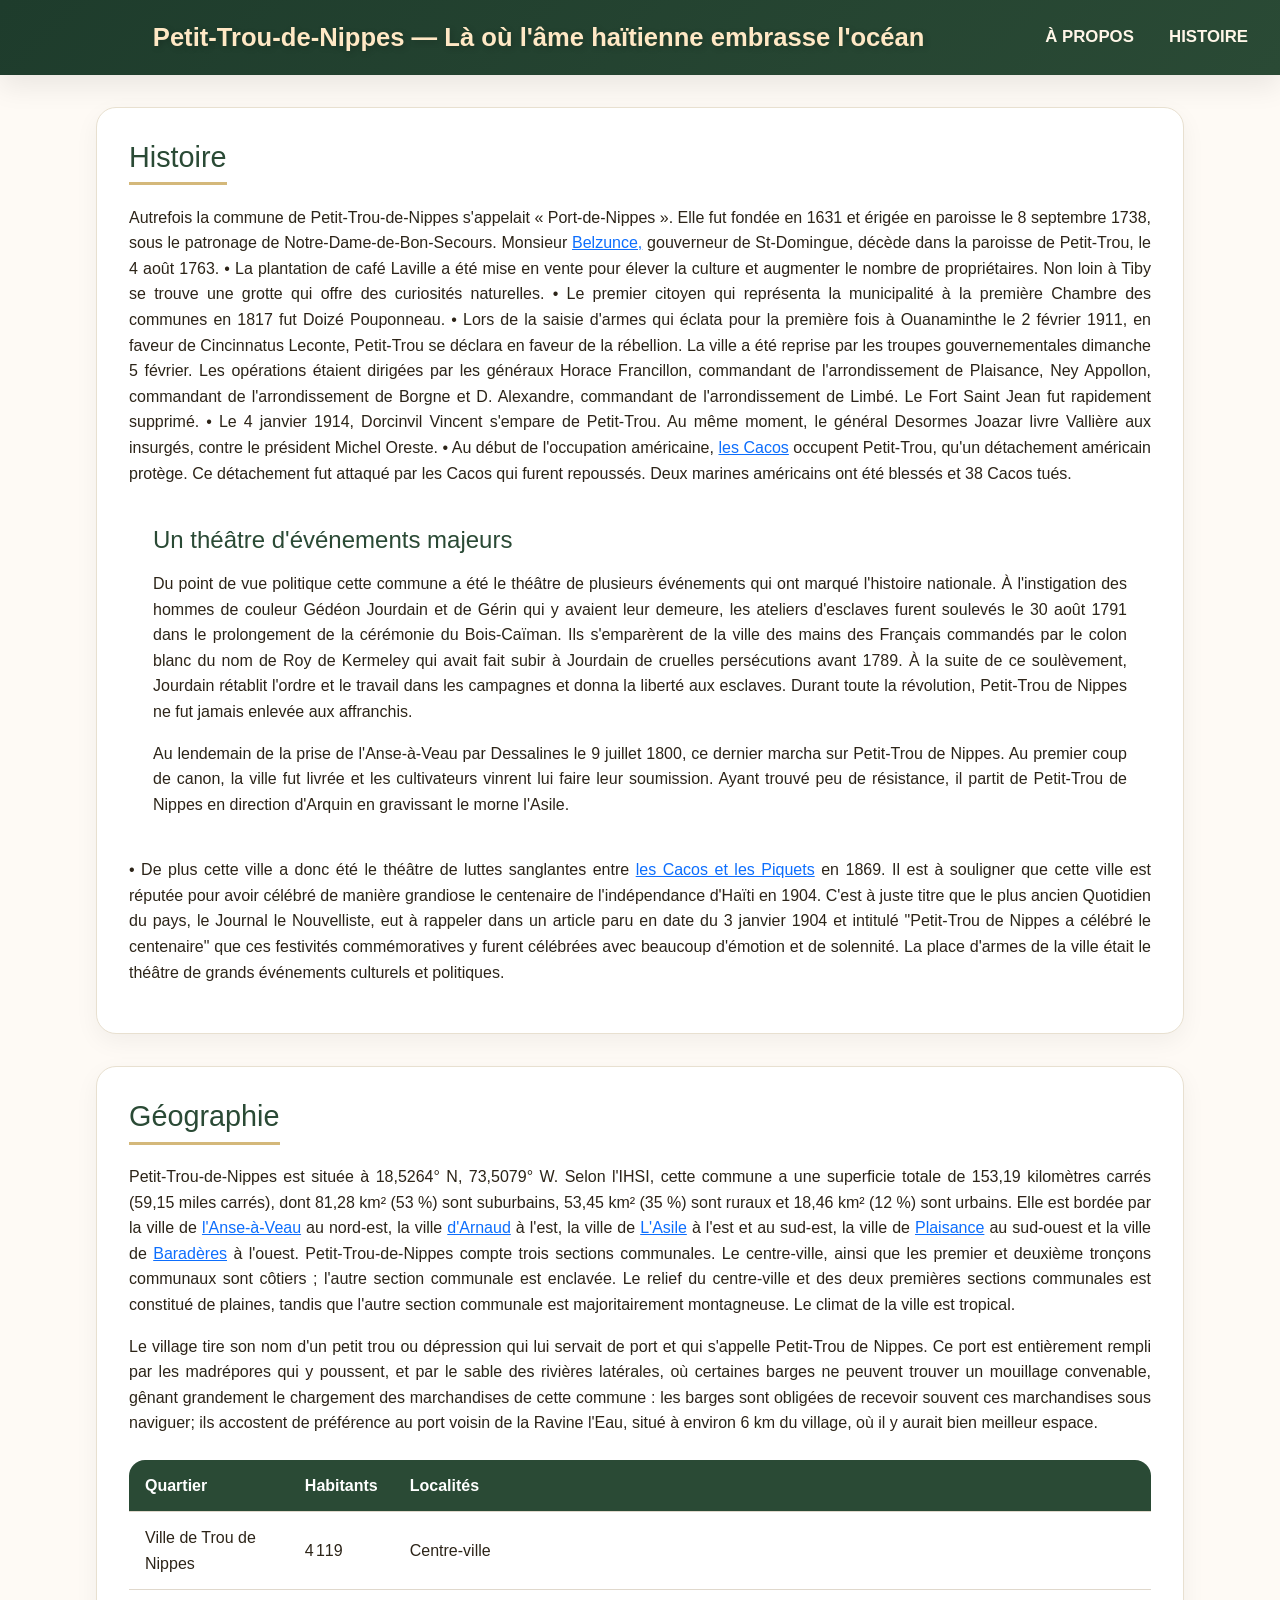
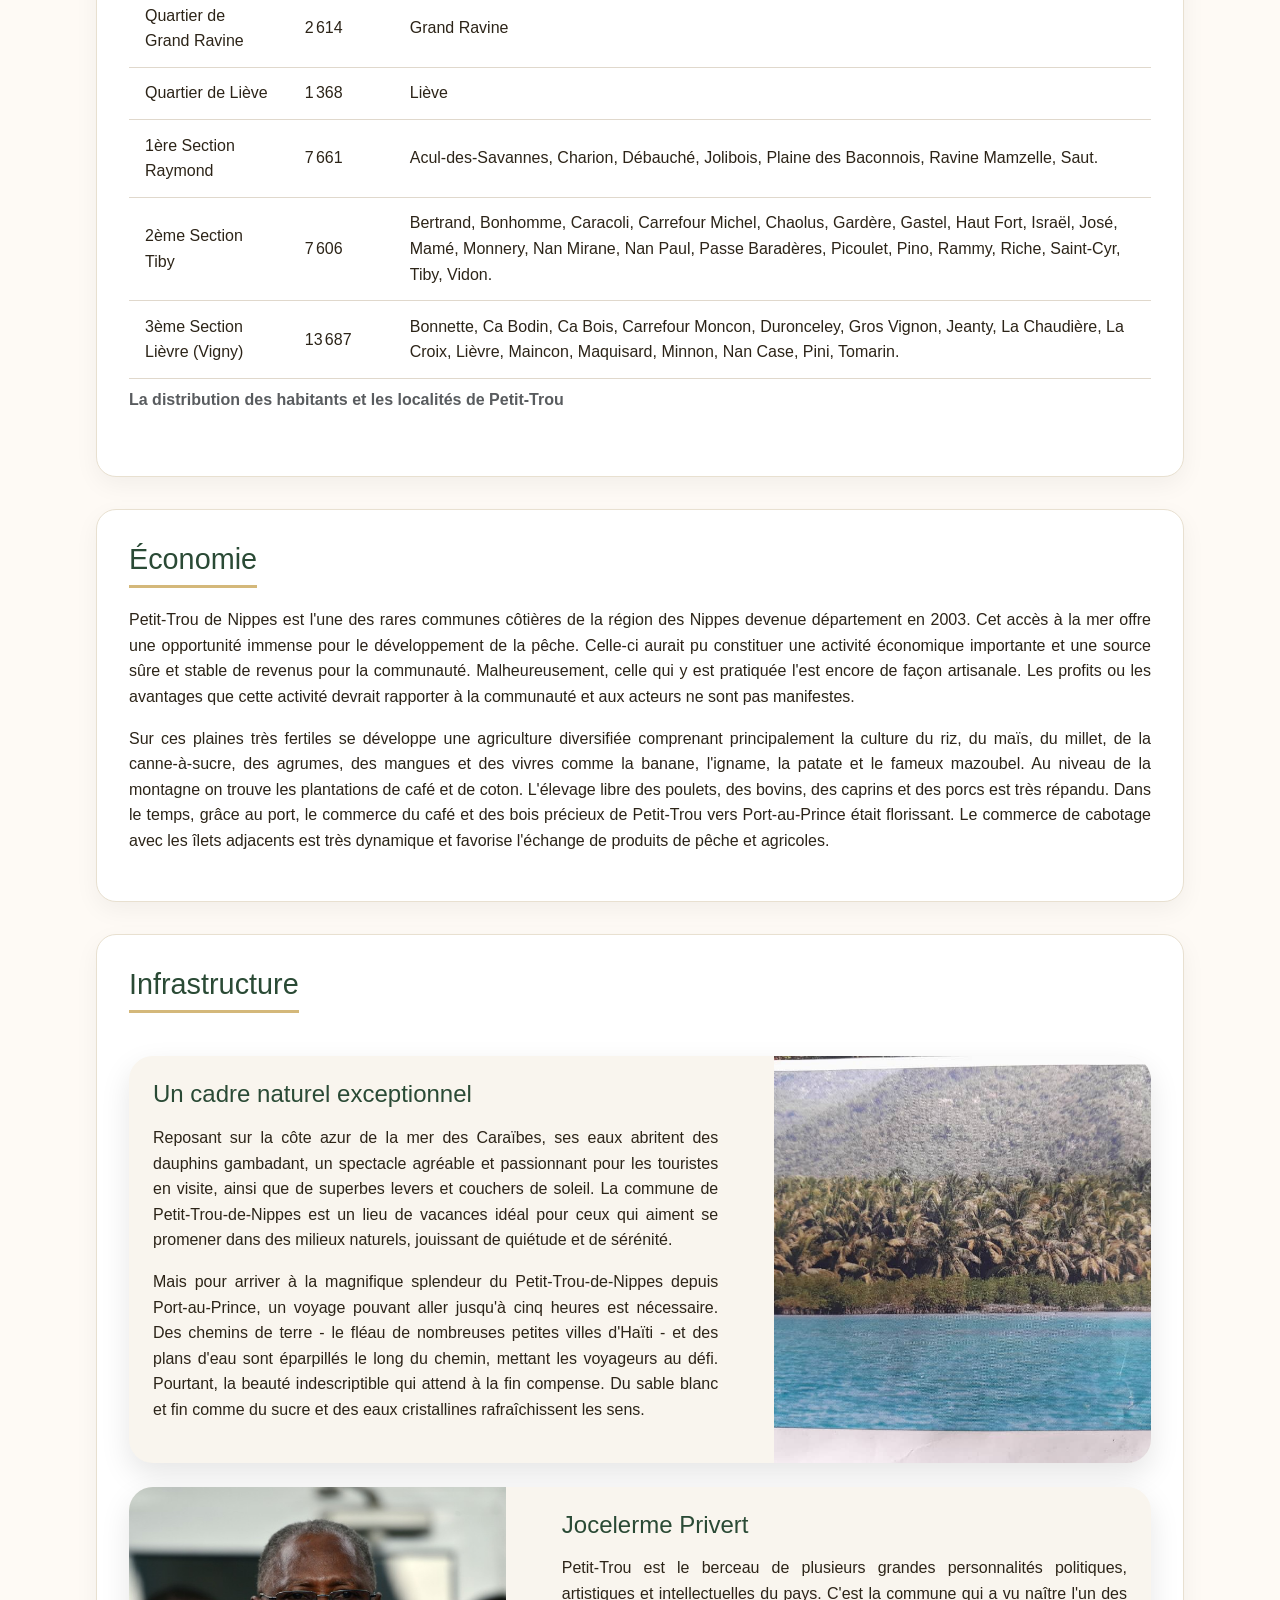
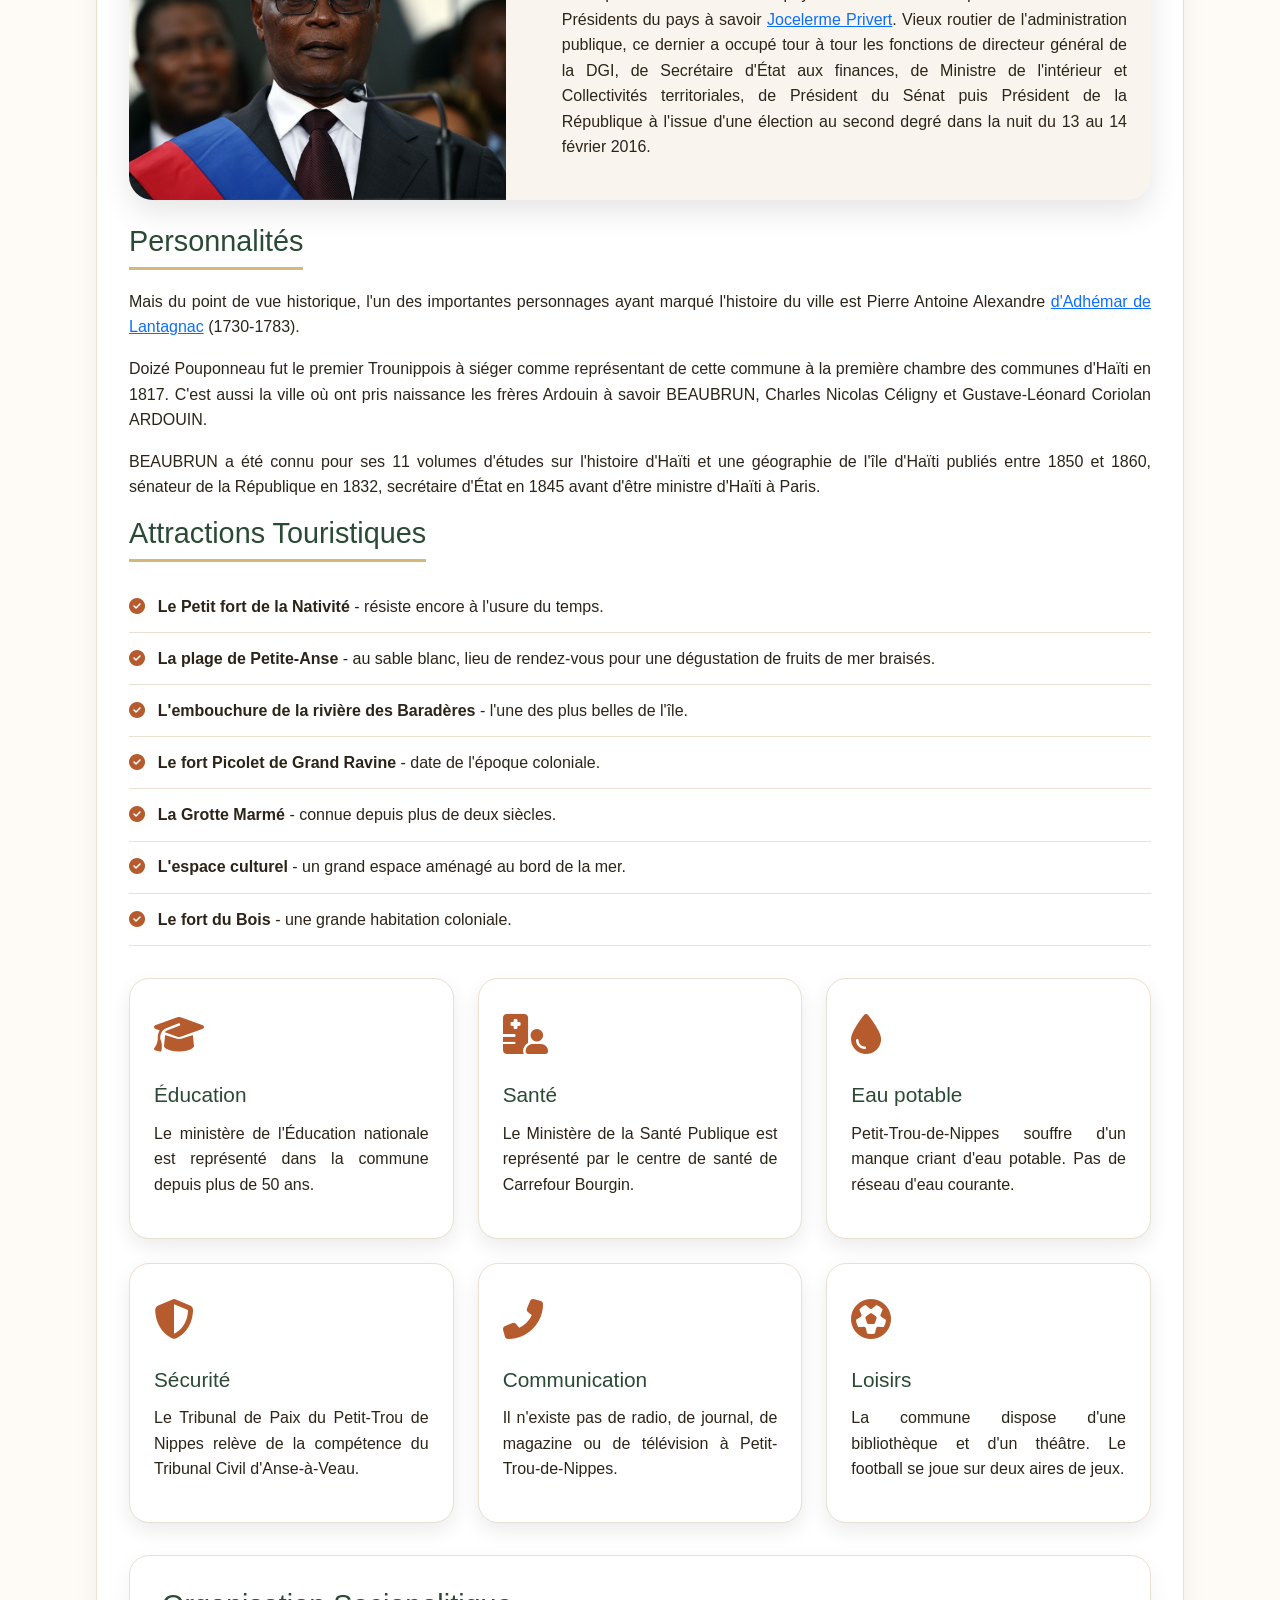
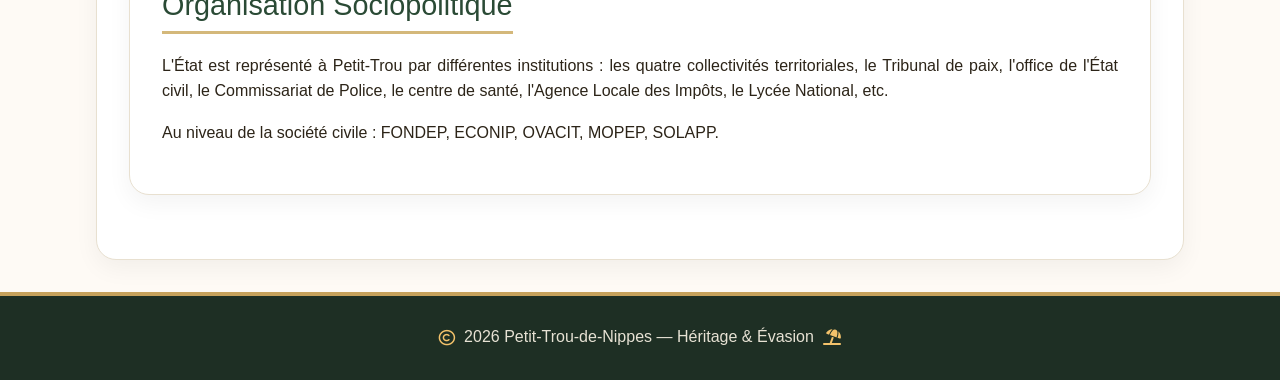
==== Petit-Trou.html @ 18be94f5 "Commit" ====
<!DOCTYPE html>
<html lang="fr">

<head>
    <link rel="stylesheet" href="css/bootstrap.min.css">
    <link rel="stylesheet" href="CSS_css/Petit-Trou.css">
    <link rel="stylesheet" href="https://cdnjs.cloudflare.com/ajax/libs/font-awesome/6.5.0/css/all.min.css">
    <meta charset="UTF-8">
    <meta name="viewport" content="width=device-width, initial-scale=1.0, viewport-fit=cover">
    <link rel="icon" type="image/jpg" href="IMAGE/revolution.webp">
    <title>Découvrir Petit-Trou-de-Nippes</title>
</head>

<body>

<header>
    <div class="header-container">
        <h1>Petit-Trou-de-Nippes — Là où l'âme haïtienne embrasse l'océan</h1>
        <button class="menu-toggle" id="menuToggle" aria-label="Menu">
            <i class="fas fa-bars"></i>
        </button>
        <nav class="navbar ">
            <ul class="nav-links" id="navLinks">
                <li><a href="index.html">À propos</a></li>
                <li class="sou-nav">
                    <a href="Petit-Trou.html">histoire</a>
                    <ul class="Smenu">
                        <li><a href="#geographie">géographie</a></li>
                        <li><a href="#economie">économie</a></li>
                        <li><a href="#infrastructure">infrastructure</a></li>
                        <li><a href="#personnage">personnalités</a></li>
                        <li><a href="#attraction">attractions touristiques</a></li>
                        <li><a href="#organisation">organisation socio-politique</a></li>
                    </ul>
                </li>
            </ul>
        </nav>
    </div>
</header>

<main>
    <section>
        <div class="corps">
            <h2 id="histoire">Histoire</h2>
            <p>Autrefois la commune de Petit-Trou-de-Nippes s'appelait « Port-de-Nippes ». Elle fut fondée en 1631
                et érigée en paroisse le 8 septembre 1738, sous le patronage de Notre-Dame-de-Bon-Secours. Monsieur
                <a href="https://fr.wikipedia.org/wiki/Armand_de_Belzunce" target="_blank">Belzunce,</a> gouverneur
                de St-Domingue, décède dans la paroisse de Petit-Trou, le 4 août 1763.
                • La plantation de café Laville a été mise en vente pour élever la culture et augmenter le
                nombre de propriétaires. Non loin à Tiby se trouve une grotte qui offre des curiosités naturelles.
                • Le premier citoyen qui représenta la municipalité à la première Chambre des communes en 1817
                fut Doizé Pouponneau.
                • Lors de la saisie d'armes qui éclata pour la première fois à Ouanaminthe le 2 février 1911, en
                faveur de Cincinnatus Leconte, Petit-Trou se déclara en faveur de la rébellion. La ville a été
                reprise par les troupes gouvernementales dimanche 5 février. Les opérations étaient dirigées par les
                généraux Horace Francillon, commandant de l'arrondissement de Plaisance, Ney Appollon, commandant de
                l'arrondissement de Borgne et D. Alexandre, commandant de l'arrondissement de Limbé. Le Fort Saint
                Jean fut rapidement supprimé.
                • Le 4 janvier 1914, Dorcinvil Vincent s'empare de Petit-Trou. Au même moment, le général
                Desormes Joazar livre Vallière aux insurgés, contre le président Michel Oreste.
                • Au début de l'occupation américaine, <a href="https://www.cases-rebelles.org/les_cacos/">les
                    Cacos</a> occupent Petit-Trou, qu'un détachement américain protège. Ce détachement fut attaqué
                par les Cacos qui furent repoussés. Deux marines américains ont été blessés et 38 Cacos tués.
            </p>

            <div class="card-content">
                <h3>Un théâtre d'événements majeurs</h3>
                <p>Du point de vue politique cette commune a été le théâtre de plusieurs événements qui ont
                    marqué l'histoire nationale. À l'instigation des hommes de couleur Gédéon Jourdain et de
                    Gérin qui y avaient leur demeure, les ateliers d'esclaves furent soulevés le 30 août 1791
                    dans le prolongement de la cérémonie du Bois-Caïman. Ils s'emparèrent de la ville des mains
                    des Français commandés par le colon blanc du nom de Roy de Kermeley qui avait fait subir à
                    Jourdain de cruelles persécutions avant 1789. À la suite de ce soulèvement, Jourdain
                    rétablit l'ordre et le travail dans les campagnes et donna la liberté aux esclaves. Durant
                    toute la révolution, Petit-Trou de Nippes ne fut jamais enlevée aux affranchis.</p>
                <p>Au lendemain de la prise de l'Anse-à-Veau par Dessalines le 9 juillet 1800, ce dernier marcha
                    sur Petit-Trou de Nippes. Au premier coup de canon, la ville fut livrée et les cultivateurs
                    vinrent lui faire leur soumission. Ayant trouvé peu de résistance, il partit de Petit-Trou
                    de Nippes en direction d'Arquin en gravissant le morne l'Asile.</p>
            </div>

            <p>
                • De plus cette ville a donc été le théâtre de luttes sanglantes entre <a
                    href="https://nosdevoirs.fr/devoir/3650687" target="_blank">les Cacos et les Piquets</a> en 1869.
                Il est à souligner que cette ville est réputée pour avoir célébré de manière grandiose le centenaire
                de l'indépendance d'Haïti en 1904. C'est à juste titre que le plus ancien Quotidien du pays, le
                Journal le Nouvelliste, eut à rappeler dans un article paru en date du 3 janvier 1904 et intitulé
                "Petit-Trou de Nippes a célébré le centenaire" que ces festivités commémoratives y furent célébrées
                avec beaucoup d'émotion et de solennité. La place d'armes de la ville était le théâtre de grands
                événements culturels et politiques.
            </p>
        </div>

        <div class="corps">
            <h2 id="geographie">Géographie</h2>
            <p>Petit-Trou-de-Nippes est située à 18,5264° N, 73,5079° W. Selon l'IHSI, cette commune a une
                superficie totale de 153,19 kilomètres carrés (59,15 miles carrés), dont 81,28 km² (53 %) sont suburbains,
                53,45 km² (35 %) sont ruraux et 18,46 km² (12 %) sont urbains. Elle est bordée par la ville de <a
                    href="https://fr.wikipedia.org/wiki/Anse-%C3%A0-Veau">l'Anse-à-Veau</a> au nord-est, la ville <a
                    href="https://fr.wikipedia.org/wiki/Arnaud_(Ha%C3%AFti)">d'Arnaud</a> à l'est, la ville de <a
                    href="https://fr.wikipedia.org/wiki/L%27Asile_(Ha%C3%AFti)">L'Asile</a> à l'est et au sud-est,
                la ville de <a href="https://fr.wikipedia.org/wiki/Plaisance-du-Sud">Plaisance</a> au sud-ouest et
                la ville de <a href="https://fr.wikipedia.org/wiki/Barad%C3%A8res">Baradères</a> à l'ouest.
                Petit-Trou-de-Nippes compte trois sections communales. Le centre-ville, ainsi que les premier et
                deuxième tronçons communaux sont côtiers ; l'autre section communale est enclavée. Le relief du
                centre-ville et des deux premières sections communales est constitué de plaines, tandis que l'autre
                section communale est majoritairement montagneuse. Le climat de la ville est tropical.</p>
            <p>Le village tire son nom d'un petit trou ou dépression qui lui servait de port et qui s'appelle
                Petit-Trou de Nippes. Ce port est entièrement rempli par les madrépores qui y poussent, et par le
                sable des rivières latérales, où certaines barges ne peuvent trouver un mouillage convenable,
                gênant grandement le chargement des marchandises de cette commune : les barges sont obligées de
                recevoir souvent ces marchandises sous naviguer; ils accostent de préférence au port voisin de la
                Ravine l'Eau, situé à environ 6 km du village, où il y aurait bien meilleur espace.</p>

            <div class="table-container">
                <table class="table-pro">
                    <caption><strong>La distribution des habitants et les localités de Petit-Trou</strong></caption>
                    <thead>
                        <tr><th>Quartier</th><th>Habitants</th><th>Localités</th></tr>
                    </thead>
                    <tbody>
                        <tr><td>Ville de Trou de Nippes</td><td>4 119</td><td>Centre-ville</td></tr>
                        <tr><td>Quartier de Grand Ravine</td><td>2 614</td><td>Grand Ravine</td></tr>
                        <tr><td>Quartier de Liève</td><td>1 368</td><td>Liève</td></tr>
                        <tr><td>1ère Section Raymond</td><td>7 661</td><td>Acul-des-Savannes, Charion, Débauché, Jolibois, Plaine des Baconnois, Ravine Mamzelle, Saut.</td></tr>
                        <tr><td>2ème Section Tiby</td><td>7 606</td><td>Bertrand, Bonhomme, Caracoli, Carrefour Michel, Chaolus, Gardère, Gastel, Haut Fort, Israël, José, Mamé, Monnery, Nan Mirane, Nan Paul, Passe Baradères, Picoulet, Pino, Rammy, Riche, Saint-Cyr, Tiby, Vidon.</td></tr>
                        <tr><td>3ème Section Lièvre (Vigny)</td><td>13 687</td><td>Bonnette, Ca Bodin, Ca Bois, Carrefour Moncon, Duronceley, Gros Vignon, Jeanty, La Chaudière, La Croix, Lièvre, Maincon, Maquisard, Minnon, Nan Case, Pini, Tomarin.</td></tr>
                    </tbody>
                </table>
            </div>
        </div>

        <div class="corps">
            <h2 id="economie">Économie</h2>
            <p>Petit-Trou de Nippes est l'une des rares communes côtières de la région des Nippes devenue
                département en 2003. Cet accès à la mer offre une opportunité immense pour le développement de la
                pêche. Celle-ci aurait pu constituer une activité économique importante et une source sûre et stable
                de revenus pour la communauté. Malheureusement, celle qui y est pratiquée l'est encore de façon
                artisanale. Les profits ou les avantages que cette activité devrait rapporter à la communauté et aux
                acteurs ne sont pas manifestes.</p>
            <p>Sur ces plaines très fertiles se développe une agriculture diversifiée comprenant principalement
                la culture du riz, du maïs, du millet, de la canne-à-sucre, des agrumes, des mangues et des vivres
                comme la banane, l'igname, la patate et le fameux mazoubel. Au niveau de la montagne on trouve les
                plantations de café et de coton. L'élevage libre des poulets, des bovins, des caprins et des porcs
                est très répandu. Dans le temps, grâce au port, le commerce du café et des bois précieux de
                Petit-Trou vers Port-au-Prince était florissant. Le commerce de cabotage avec les îlets adjacents
                est très dynamique et favorise l'échange de produits de pêche et agricoles.</p>
        </div>

        <div class="corps">
            <h2 id="infrastructure">Infrastructure</h2>

            <div class="card-pro reverse">
                <div class="card-img">
                    <a href="#lightbox-mer">
                        <img src="IMAGE/la mer.jpg" class="img-fluid" alt="Vue sur la mer">
                    </a>
                </div>
                <div class="card-content">
                    <h3>Un cadre naturel exceptionnel</h3>
                    <p>Reposant sur la côte azur de la mer des Caraïbes, ses eaux abritent des dauphins gambadant,
                        un spectacle agréable et passionnant pour les touristes en visite, ainsi que de superbes
                        levers et couchers de soleil. La commune de Petit-Trou-de-Nippes est un lieu de vacances
                        idéal pour ceux qui aiment se promener dans des milieux naturels, jouissant de quiétude et
                        de sérénité.</p>
                    <p>Mais pour arriver à la magnifique splendeur du Petit-Trou-de-Nippes depuis Port-au-Prince, un
                        voyage pouvant aller jusqu'à cinq heures est nécessaire. Des chemins de terre - le fléau de
                        nombreuses petites villes d'Haïti - et des plans d'eau sont éparpillés le long du chemin,
                        mettant les voyageurs au défi. Pourtant, la beauté indescriptible qui attend à la fin
                        compense. Du sable blanc et fin comme du sucre et des eaux cristallines rafraîchissent les
                        sens.</p>
                </div>
            </div>

            <div class="card-pro">
                <div class="card-img">
                    <a href="#lightbox-privert">
                        <img src="IMAGE/Privert.jpg" class="img-fluid" alt="Jocelerme Privert">
                    </a>
                </div>
                <div class="card-content">
                    <h3>Jocelerme Privert</h3>
                    <p>Petit-Trou est le berceau de plusieurs grandes personnalités politiques, artistiques et
                        intellectuelles du pays. C'est la commune qui a vu naître l'un des Présidents du pays à
                        savoir <a href="https://ht.wikipedia.org/wiki/Jocelerme_Privert" target="_blank">Jocelerme
                            Privert</a>. Vieux routier de l'administration publique, ce dernier a occupé tour à
                        tour les fonctions de directeur général de la DGI, de Secrétaire d'État aux finances, de
                        Ministre de l'intérieur et Collectivités territoriales, de Président du Sénat puis
                        Président de la République à l'issue d'une élection au second degré dans la nuit du 13 au 14
                        février 2016.</p>
                </div>
            </div>

            <h2 id="personnage">Personnalités</h2>
            <p>Mais du point de vue historique, l'un des importantes personnages ayant marqué l'histoire
                du ville est Pierre Antoine Alexandre <a href="http://www.biographi.ca/fr/bio/adhemar_de_lantagnac_gaspard_3F.html" target="_blank">d'Adhémar de Lantagnac</a> (1730-1783).</p>
            <p>Doizé Pouponneau fut le premier Trounippois à siéger comme représentant de cette commune à la
                première chambre des communes d'Haïti en 1817. C'est aussi la ville où ont pris naissance les
                frères Ardouin à savoir BEAUBRUN, Charles Nicolas Céligny et Gustave-Léonard Coriolan ARDOUIN.</p>
            <p>BEAUBRUN a été connu pour ses 11 volumes d'études sur l'histoire d'Haïti et une géographie
                de l'île d'Haïti publiés entre 1850 et 1860, sénateur de la République en 1832, secrétaire
                d'État en 1845 avant d'être ministre d'Haïti à Paris.</p>

            <div class="touristes">
                <h2 id="attraction">Attractions Touristiques</h2>
                <ul class="attractions-list">
                    <li><strong>Le Petit fort de la Nativité</strong> - résiste encore à l'usure du temps.</li>
                    <li><strong>La plage de Petite-Anse</strong> - au sable blanc, lieu de rendez-vous pour une dégustation de fruits de mer braisés.</li>
                    <li><strong>L'embouchure de la rivière des Baradères</strong> - l'une des plus belles de l'île.</li>
                    <li><strong>Le fort Picolet de Grand Ravine</strong> - date de l'époque coloniale.</li>
                    <li><strong>La Grotte Marmé</strong> - connue depuis plus de deux siècles.</li>
                    <li><strong>L'espace culturel</strong> - un grand espace aménagé au bord de la mer.</li>
                    <li><strong>Le fort du Bois</strong> - une grande habitation coloniale.</li>
                </ul>
            </div>

            <div class="cards-grid">
                <div class="card-pro-small">
                    <div class="card-icon"><i class="fas fa-graduation-cap"></i></div>
                    <h3>Éducation</h3>
                    <p>Le ministère de l'Éducation nationale est représenté dans la commune depuis plus de 50 ans.</p>
                </div>
                <div class="card-pro-small">
                    <div class="card-icon"><i class="fas fa-hospital-user"></i></div>
                    <h3>Santé</h3>
                    <p>Le Ministère de la Santé Publique est représenté par le centre de santé de Carrefour Bourgin.</p>
                </div>
                <div class="card-pro-small">
                    <div class="card-icon"><i class="fas fa-tint"></i></div>
                    <h3>Eau potable</h3>
                    <p>Petit-Trou-de-Nippes souffre d'un manque criant d'eau potable. Pas de réseau d'eau courante.</p>
                </div>
                <div class="card-pro-small">
                    <div class="card-icon"><i class="fas fa-shield-alt"></i></div>
                    <h3>Sécurité</h3>
                    <p>Le Tribunal de Paix du Petit-Trou de Nippes relève de la compétence du Tribunal Civil d'Anse-à-Veau.</p>
                </div>
                <div class="card-pro-small">
                    <div class="card-icon"><i class="fas fa-phone-alt"></i></div>
                    <h3>Communication</h3>
                    <p>Il n'existe pas de radio, de journal, de magazine ou de télévision à Petit-Trou-de-Nippes.</p>
                </div>
                <div class="card-pro-small">
                    <div class="card-icon"><i class="fas fa-futbol"></i></div>
                    <h3>Loisirs</h3>
                    <p>La commune dispose d'une bibliothèque et d'un théâtre. Le football se joue sur deux aires de jeux.</p>
                </div>
            </div>

            <div class="corps">
                <h2 id="organisation">Organisation Sociopolitique</h2>
                <p>L'État est représenté à Petit-Trou par différentes institutions : les quatre collectivités
                    territoriales, le Tribunal de paix, l'office de l'État civil, le Commissariat de Police,
                    le centre de santé, l'Agence Locale des Impôts, le Lycée National, etc.</p>
                <p>Au niveau de la société civile : FONDEP, ECONIP, OVACIT, MOPEP, SOLAPP.</p>
            </div>
        </div>
    </section>
</main>

<footer class="pied">
    <p><i class="far fa-copyright"></i> 2026 Petit-Trou-de-Nippes — Héritage & Évasion <i class="fas fa-umbrella-beach"></i></p>
</footer>

<!-- Lightbox Modals (CSS Pure) -->
<div id="lightbox-mer" class="lightbox">
    <div class="lightbox-content">
        <a href="#" class="lightbox-close">&times;</a>
        <img src="IMAGE/la mer.jpg" alt="Vue sur la mer">
        <div class="lightbox-caption">La côte azur de Petit-Trou - Un cadre paradisiaque</div>
    </div>
</div>

<div id="lightbox-privert" class="lightbox">
    <div class="lightbox-content">
        <a href="#" class="lightbox-close">&times;</a>
        <img src="IMAGE/Privert.jpg" alt="Jocelerme Privert">
        <div class="lightbox-caption">Jocelerme Privert - Personnalité politique majeure</div>
    </div>
</div>

<script src="js/bootstrap.bundle.min.js"></script>
<script>
    const menuToggle = document.getElementById('menuToggle');
    const navLinks = document.getElementById('navLinks');
    const body = document.body;

    function closeMenu() {
        navLinks.classList.remove('show');
        body.classList.remove('menu-open');
    }

    function openMenu() {
        navLinks.classList.add('show');
        body.classList.add('menu-open');
    }

    if (menuToggle) {
        menuToggle.addEventListener('click', (e) => {
            e.stopPropagation();
            if (navLinks.classList.contains('show')) {
                closeMenu();
            } else {
                openMenu();
            }
        });
    }

    document.addEventListener('click', function(event) {
        if (body.classList.contains('menu-open') && navLinks && !navLinks.contains(event.target) && event.target !== menuToggle && !menuToggle.contains(event.target)) {
            closeMenu();
        }
    });
</script>

</body>
</html>
---- CSS_css/Petit-Trou.css ----
* {
    margin: 0;
    padding: 0;
    box-sizing: border-box;
}

body {
    font-family: 'Segoe UI', Tahoma, Geneva, Verdana, sans-serif;
    background-color: #fefaf5;
    color: #2c2418;
    line-height: 1.6;
}

/* HEADER */
header {
    background: linear-gradient(135deg, #1e3c2c 0%, #2a4a35 100%);
    box-shadow: 0 12px 28px rgba(0, 0, 0, 0.08);
}

.header-container {
    max-width: 1400px;
    margin: 0 auto;
    padding: 1rem 2rem;
    display: flex;
    align-items: center;
    justify-content: space-between;
    flex-wrap: wrap;
}

header h1 {
    font-size: 1.6rem;
    font-weight: 600;
    margin: 0;
    color: #FFE8C5;
    text-shadow: 2px 2px 6px rgba(0, 0, 0, 0.2);
    flex: 1;
    text-align: center;
}

.menu-toggle {
    display: none;
    background: none;
    border: none;
    font-size: 1.8rem;
    color: #FFE8C5;
    cursor: pointer;
    z-index: 1001;
    padding: 0.5rem;
}

.menu-toggle:hover {
    color: #F4C542;
}

.nav-links {
    display: flex;
    gap: 2.2rem;
    list-style: none;
    margin: 0;
    padding: 0;
}

.nav-links li a {
    text-decoration: none;
    font-weight: 600;
    font-size: 1.05rem;
    color: #FFF6E8;
    padding: 0.5rem 0;
    text-transform: uppercase;
    transition: 0.2s ease;
    border-bottom: 2px solid transparent;
}

.nav-links li a:hover {
    border-bottom-color: #F4C542;
    color: #FFE2A4;
}

.sou-nav {
    position: relative;
}

.Smenu {
    position: absolute;
    top: 100%;
    left: 0;
    background: #1f3e2d;
    min-width: 220px;
    flex-direction: column;
    display: none;
    border-radius: 8px;
    overflow: hidden;
    box-shadow: 0 8px 20px rgba(0, 0, 0, 0.2);
    z-index: 100;
    list-style: none;
    padding: 0;
}

.sou-nav:hover .Smenu {
    display: flex;
}

.Smenu li a {
    padding: 0.8rem 1.2rem;
    border-bottom: 1px solid #3c6e4a;
    display: block;
}

/* MAIN - 85% */
main {
    width: 85%;
    max-width: 1300px;
    margin: 2rem auto;
}

/* CORPS */
.corps {
    background: #ffffff;
    border-radius: 20px;
    padding: 2rem;
    margin-bottom: 2rem;
    box-shadow: 0 8px 25px rgba(0, 0, 0, 0.05);
    border: 1px solid #e8e0d0;
}

.corps h2 {
    color: #2a4a35;
    font-size: 1.8rem;
    margin-bottom: 1.2rem;
    padding-bottom: 0.5rem;
    border-bottom: 3px solid #d4b87a;
    display: inline-block;
}

.corps p {
    margin-bottom: 1rem;
    text-align: justify;
}

/* CARDS */
.card-pro {
    display: flex;
    flex-wrap: wrap;
    gap: 2rem;
    background: #f9f5ee;
    border-radius: 24px;
    overflow: hidden;
    margin: 1.5rem 0;
    box-shadow: 0 12px 30px rgba(0, 0, 0, 0.1);
}

.card-pro.reverse {
    flex-direction: row-reverse;
}

.card-img {
    flex: 0.8;
    min-width: 200px;
    overflow: hidden;
}

.card-img img {
    width: 100%;
    height: 100%;
    object-fit: cover;
    cursor: pointer;
}

.card-content {
    flex: 1.2;
    padding: 1.5rem;
}

.card-content h3 {
    color: #2a4a35;
    font-size: 1.5rem;
    margin-bottom: 1rem;
}

.cards-grid {
    display: grid;
    grid-template-columns: repeat(auto-fill, minmax(300px, 1fr));
    gap: 1.5rem;
    margin: 2rem 0;
}

.card-pro-small {
    background: #ffffff;
    border-radius: 20px;
    padding: 1.5rem;
    box-shadow: 0 8px 20px rgba(0, 0, 0, 0.08);
    border: 1px solid #e8e0d0;
}

.card-icon {
    font-size: 2.5rem;
    color: #b55b2e;
    margin-bottom: 1rem;
}

.card-pro-small h3 {
    color: #2a4a35;
    font-size: 1.3rem;
    margin-bottom: 0.8rem;
}

/* TABLEAU */
.table-container {
    overflow-x: auto;
    margin: 1.5rem 0;
}

.table-pro {
    width: 100%;
    border-collapse: collapse;
    background: #fff;
    border-radius: 16px;
    overflow: hidden;
}

.table-pro th,
.table-pro td {
    padding: 0.8rem 1rem;
    text-align: left;
    border-bottom: 1px solid #e0d8cc;
}

.table-pro th {
    background: #2a4a35;
    color: #fff;
}

/* LISTE ATTRACTIONS */
.attractions-list {
    list-style: none;
    padding: 0;
}

.attractions-list li {
    padding: 0.8rem 0 0.8rem 1.8rem;
    position: relative;
    border-bottom: 1px solid #e8e0d0;
}

.attractions-list li:before {
    content: "\f058";
    font-family: 'Font Awesome 6 Free';
    font-weight: 900;
    position: absolute;
    left: 0;
    color: #b55b2e;
}

/* LIGHTBOX CSS PURE */
.lightbox {
    display: none;
    position: fixed;
    top: 0;
    left: 0;
    width: 100%;
    height: 100%;
    background-color: rgba(0, 0, 0, 0.92);
    z-index: 2000;
    justify-content: center;
    align-items: center;
    backdrop-filter: blur(8px);
}

.lightbox:target {
    display: flex;
    animation: lightboxFadeIn 0.3s ease;
}

.lightbox-content {
    position: relative;
    max-width: 85vw;
    max-height: 85vh;
    text-align: center;
}

.lightbox-content img {
    max-width: 100%;
    max-height: 85vh;
    object-fit: contain;
    border-radius: 12px;
    border: 3px solid rgba(255, 245, 200, 0.5);
}

.lightbox-close {
    position: absolute;
    top: -40px;
    right: -10px;
    font-size: 2.5rem;
    color: white;
    text-decoration: none;
    background: rgba(0, 0, 0, 0.5);
    width: 48px;
    height: 48px;
    border-radius: 50%;
    display: flex;
    align-items: center;
    justify-content: center;
}

.lightbox-close:hover {
    background: #b55b2e;
}

.lightbox-caption {
    position: absolute;
    bottom: -45px;
    left: 0;
    right: 0;
    text-align: center;
    color: #f0e2cc;
    font-size: 0.9rem;
    background: rgba(0, 0, 0, 0.6);
    padding: 0.5rem 1rem;
    border-radius: 30px;
    width: fit-content;
    margin: 0 auto;
}

@keyframes lightboxFadeIn {
    from { opacity: 0; }
    to { opacity: 1; }
}

/* FOOTER */
.pied {
    background: #1e2f24;
    color: #e7e2d4;
    text-align: center;
    padding: 1.8rem 1rem;
    margin-top: 2rem;
    border-top: 4px solid #c6a15b;
}

.pied p {
    margin: 0;
    display: inline-flex;
    align-items: center;
    gap: 0.6rem;
}

.pied i {
    color: #f3c26b;
}

/* RESPONSIVE */
@media (max-width: 768px) {
    .header-container {
        padding: 0.8rem 1rem;
    }

    .menu-toggle {
        display: block;
        order: 2;
    }

    header h1 {
        font-size: 1rem;
        order: 1;
    }

    .nav-links {
        position: fixed;
        top: 0;
        right: -280px;
        width: 280px;
        height: 100vh;
        background: #1f3e2d;
        flex-direction: column;
        padding: 5rem 2rem 2rem;
        z-index: 1000;
        transition: right 0.3s ease;
        box-shadow: -4px 0 25px rgba(0, 0, 0, 0.3);
    }

    .nav-links.show {
        right: 0;
    }

    .nav-links li a {
        font-size: 1.2rem;
        text-align: right;
    }

    .Smenu {
        position: static;
        margin-left: 1rem;
        display: none;
    }

    .sou-nav:hover .Smenu {
        display: none;
    }

    body.menu-open::before {
        content: "";
        position: fixed;
        top: 0;
        left: 0;
        width: 100%;
        height: 100%;
        background: rgba(0, 0, 0, 0.5);
        z-index: 999;
    }

    main {
        width: 92%;
    }

    .corps {
        padding: 1.2rem;
    }

    .corps h2 {
        font-size: 1.4rem;
    }

    .card-pro,
    .card-pro.reverse {
        flex-direction: column;
    }

    .cards-grid {
        grid-template-columns: 1fr;
    }
}
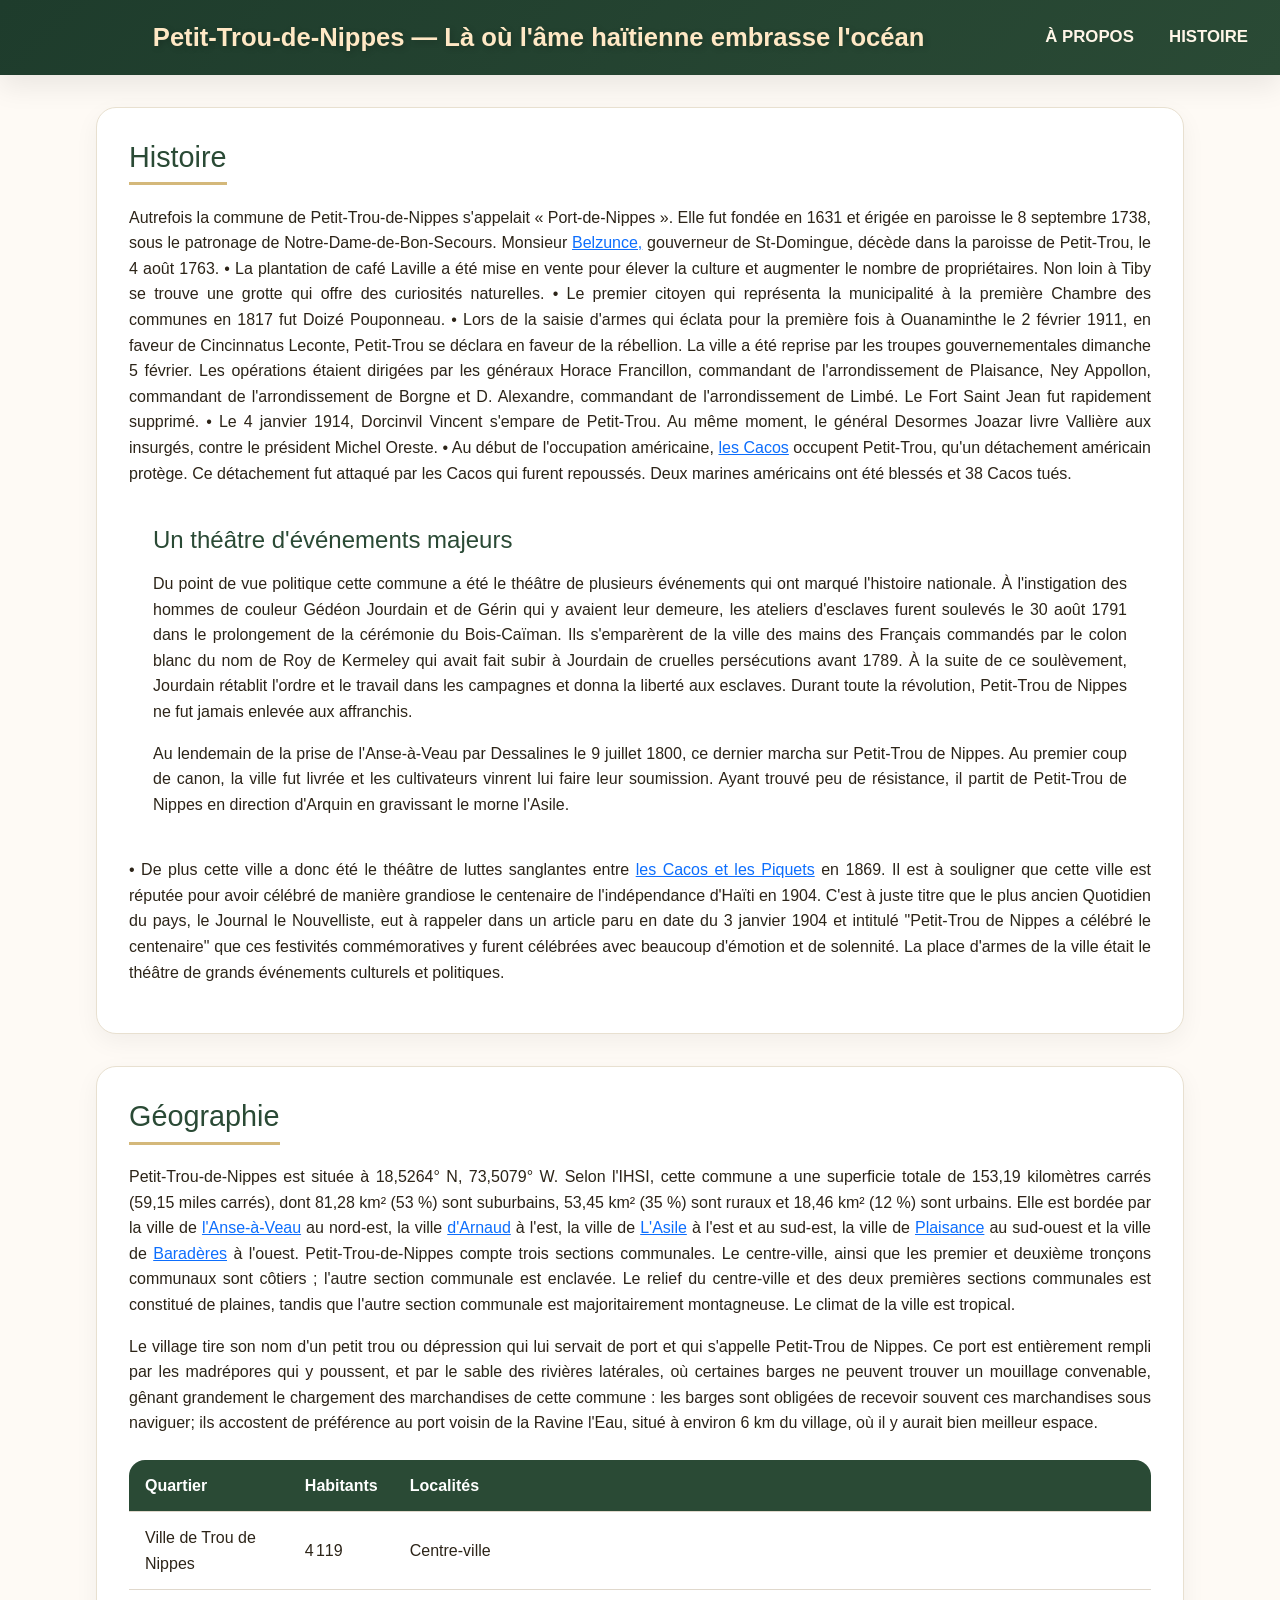
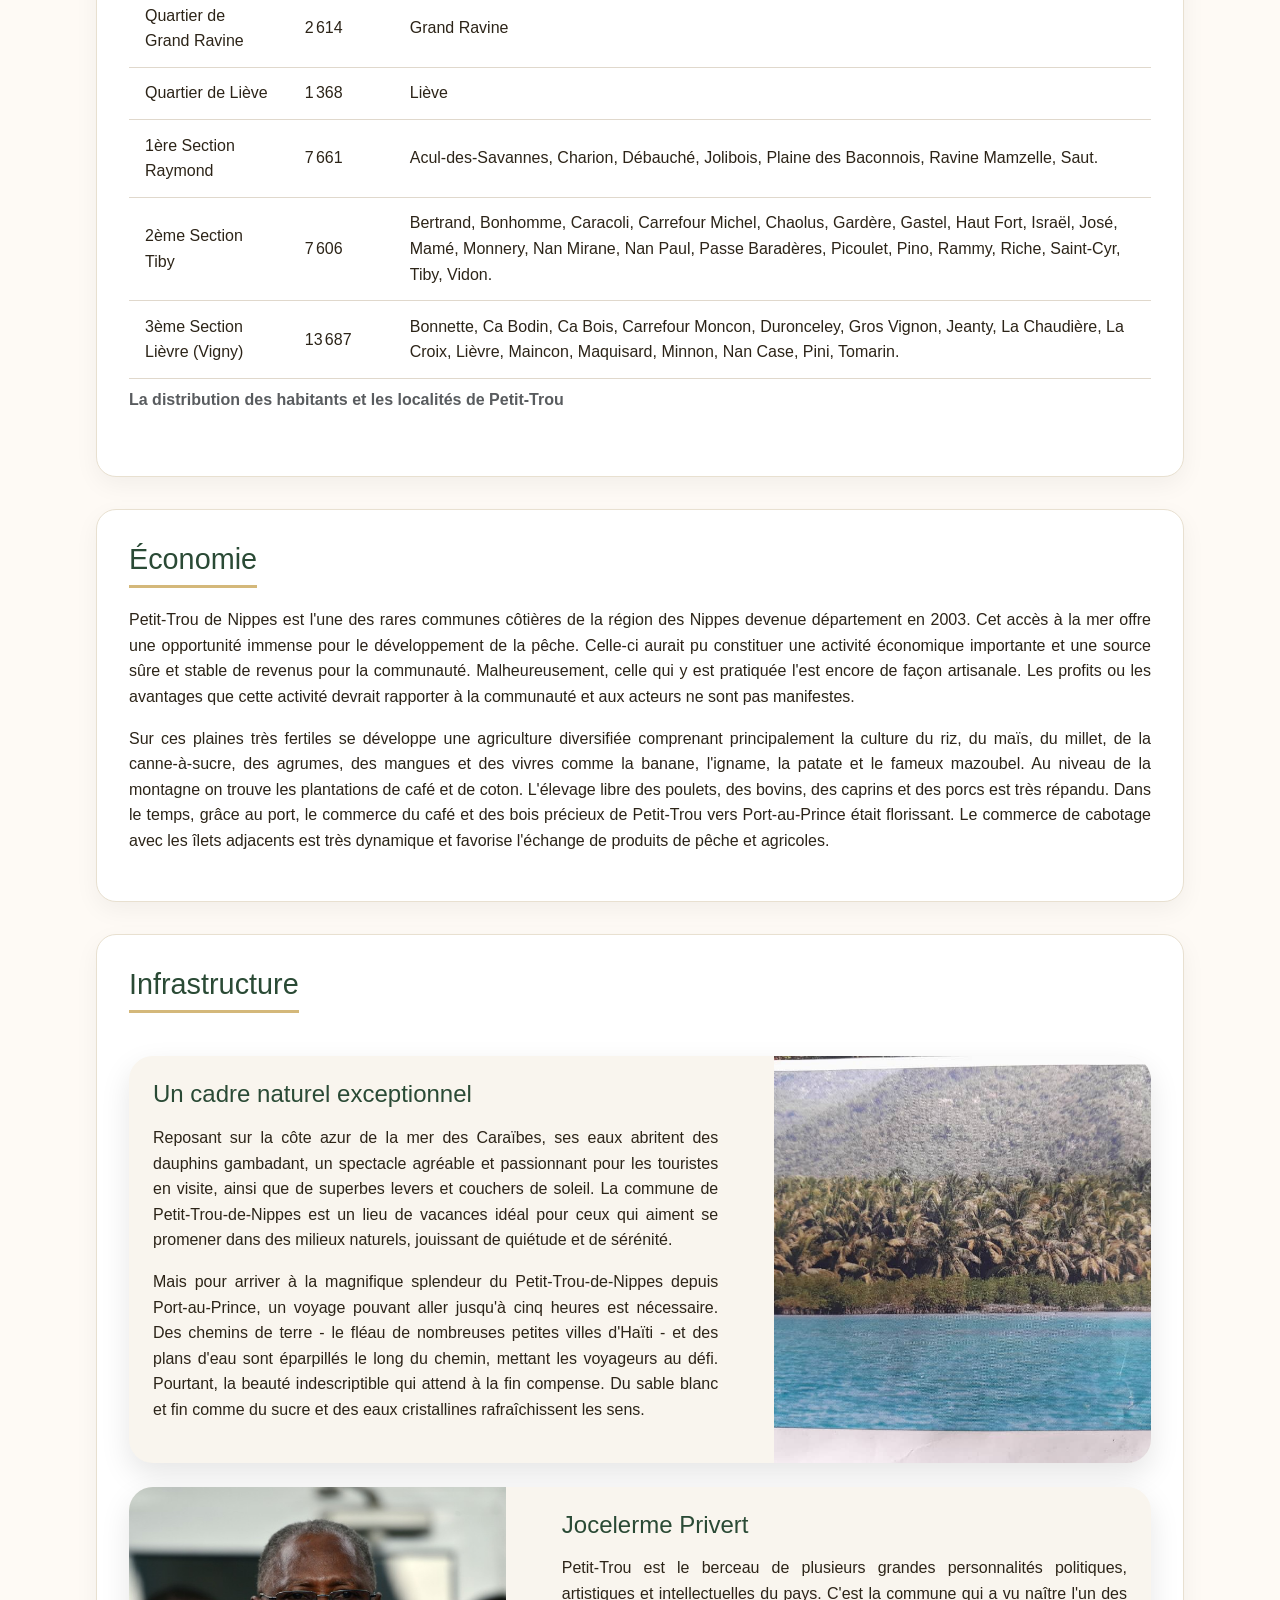
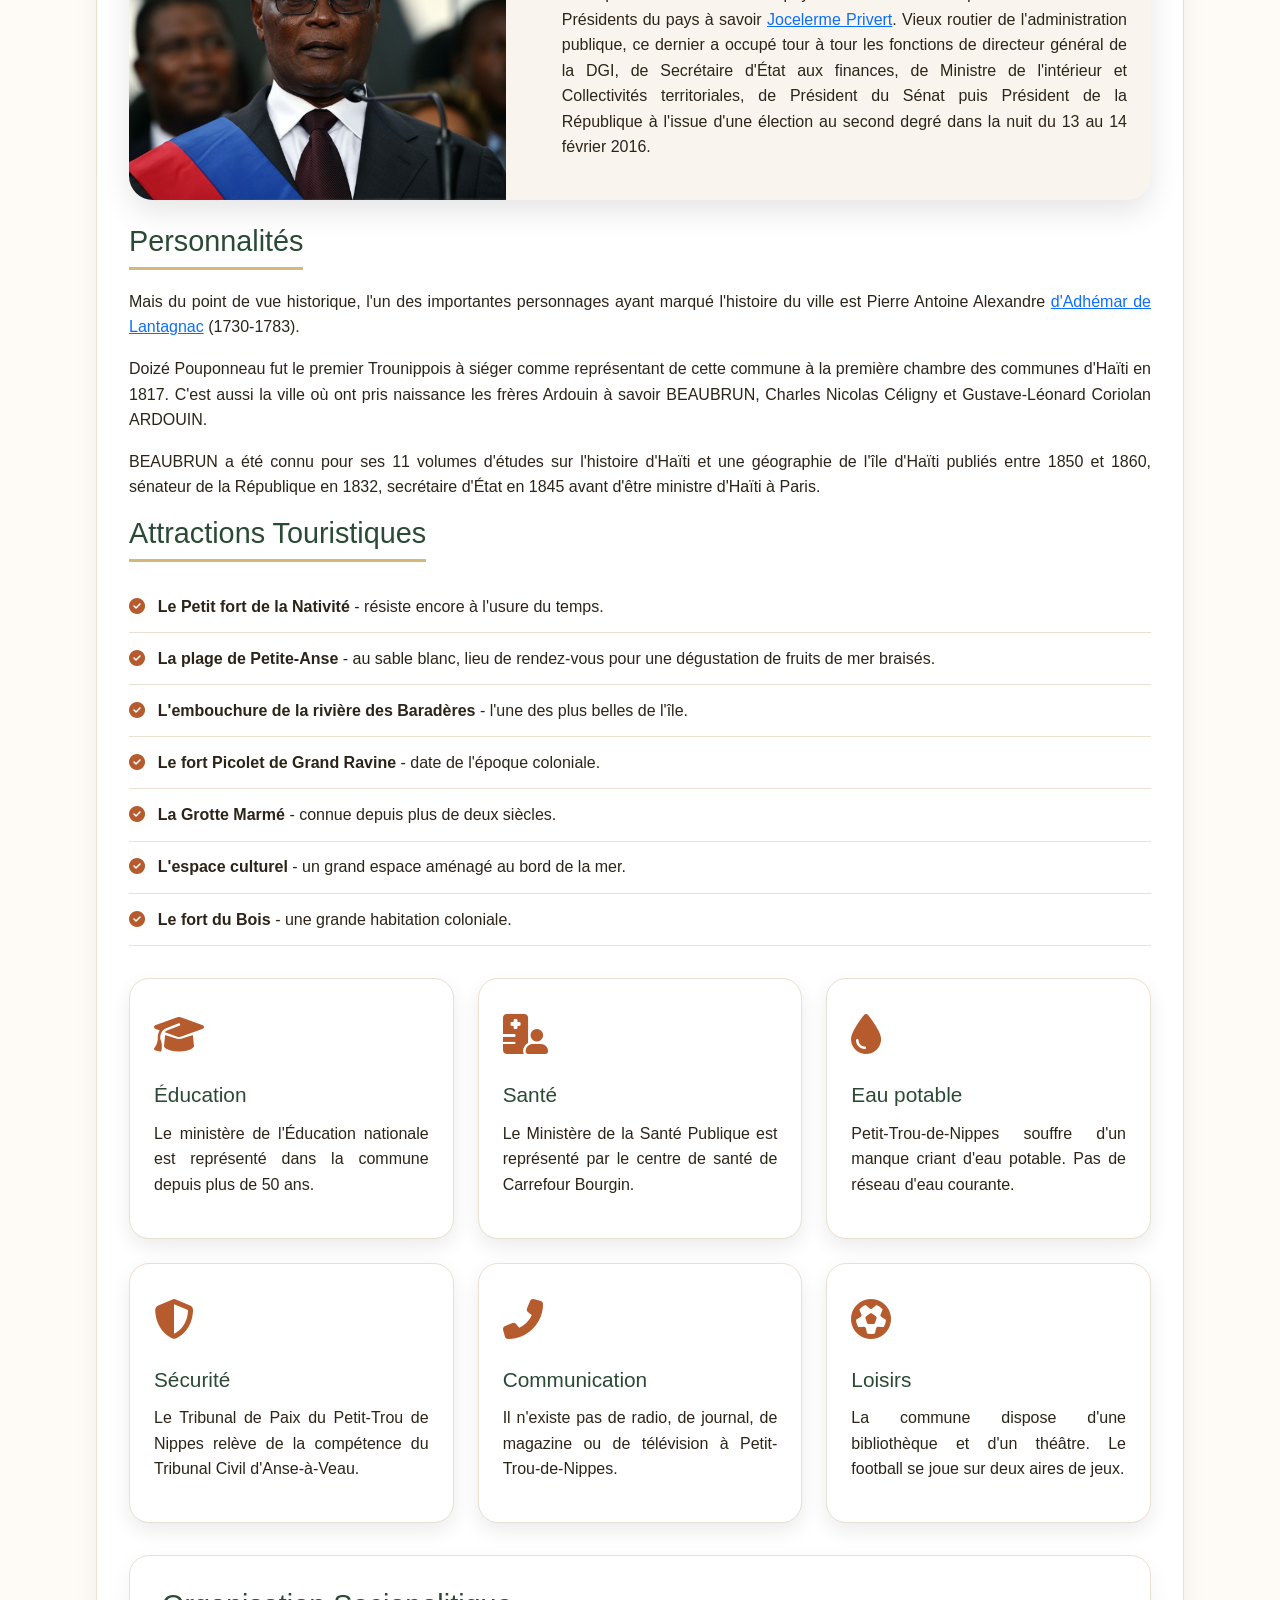
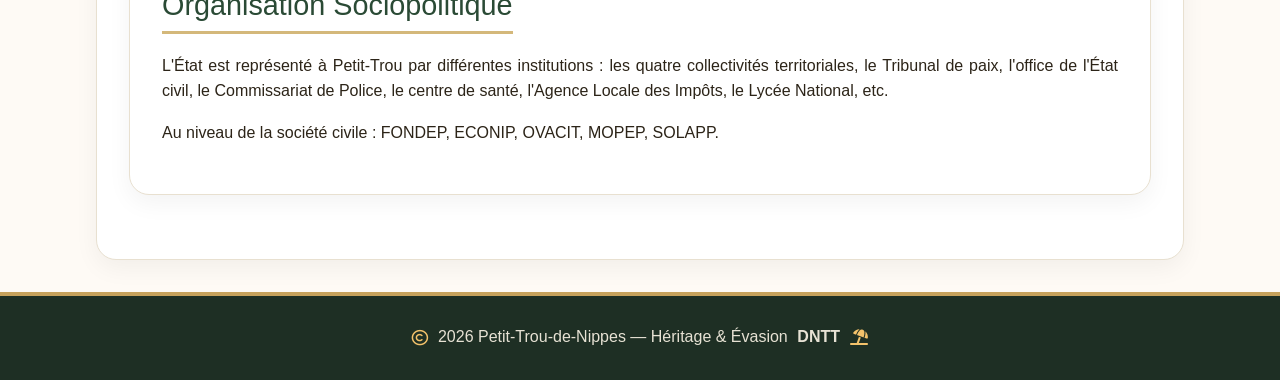
==== commit 24fe1ed0: "commit" ====
--- a/Petit-Trou.html
+++ b/Petit-Trou.html
@@ -259,10 +259,10 @@
 </main>
 
 <footer class="pied">
-    <p><i class="far fa-copyright"></i> 2026 Petit-Trou-de-Nippes — Héritage & Évasion <i class="fas fa-umbrella-beach"></i></p>
+    <p><i class="far fa-copyright"></i> 2026 Petit-Trou-de-Nippes — Héritage & Évasion <strong>DNTT</strong><i class="fas fa-umbrella-beach"></i></p>
 </footer>
 
-<!-- Lightbox Modals (CSS Pure) -->
+
 <div id="lightbox-mer" class="lightbox">
     <div class="lightbox-content">
         <a href="#" class="lightbox-close">&times;</a>
--- a/CSS_css/Petit-Trou.css
+++ b/CSS_css/Petit-Trou.css
@@ -204,7 +204,7 @@
     margin-bottom: 0.8rem;
 }
 
-/* TABLEAU */
+
 .table-container {
     overflow-x: auto;
     margin: 1.5rem 0;
@@ -347,7 +347,7 @@
     color: #f3c26b;
 }
 
-/* RESPONSIVE */
+
 @media (max-width: 768px) {
     .header-container {
         padding: 0.8rem 1rem;
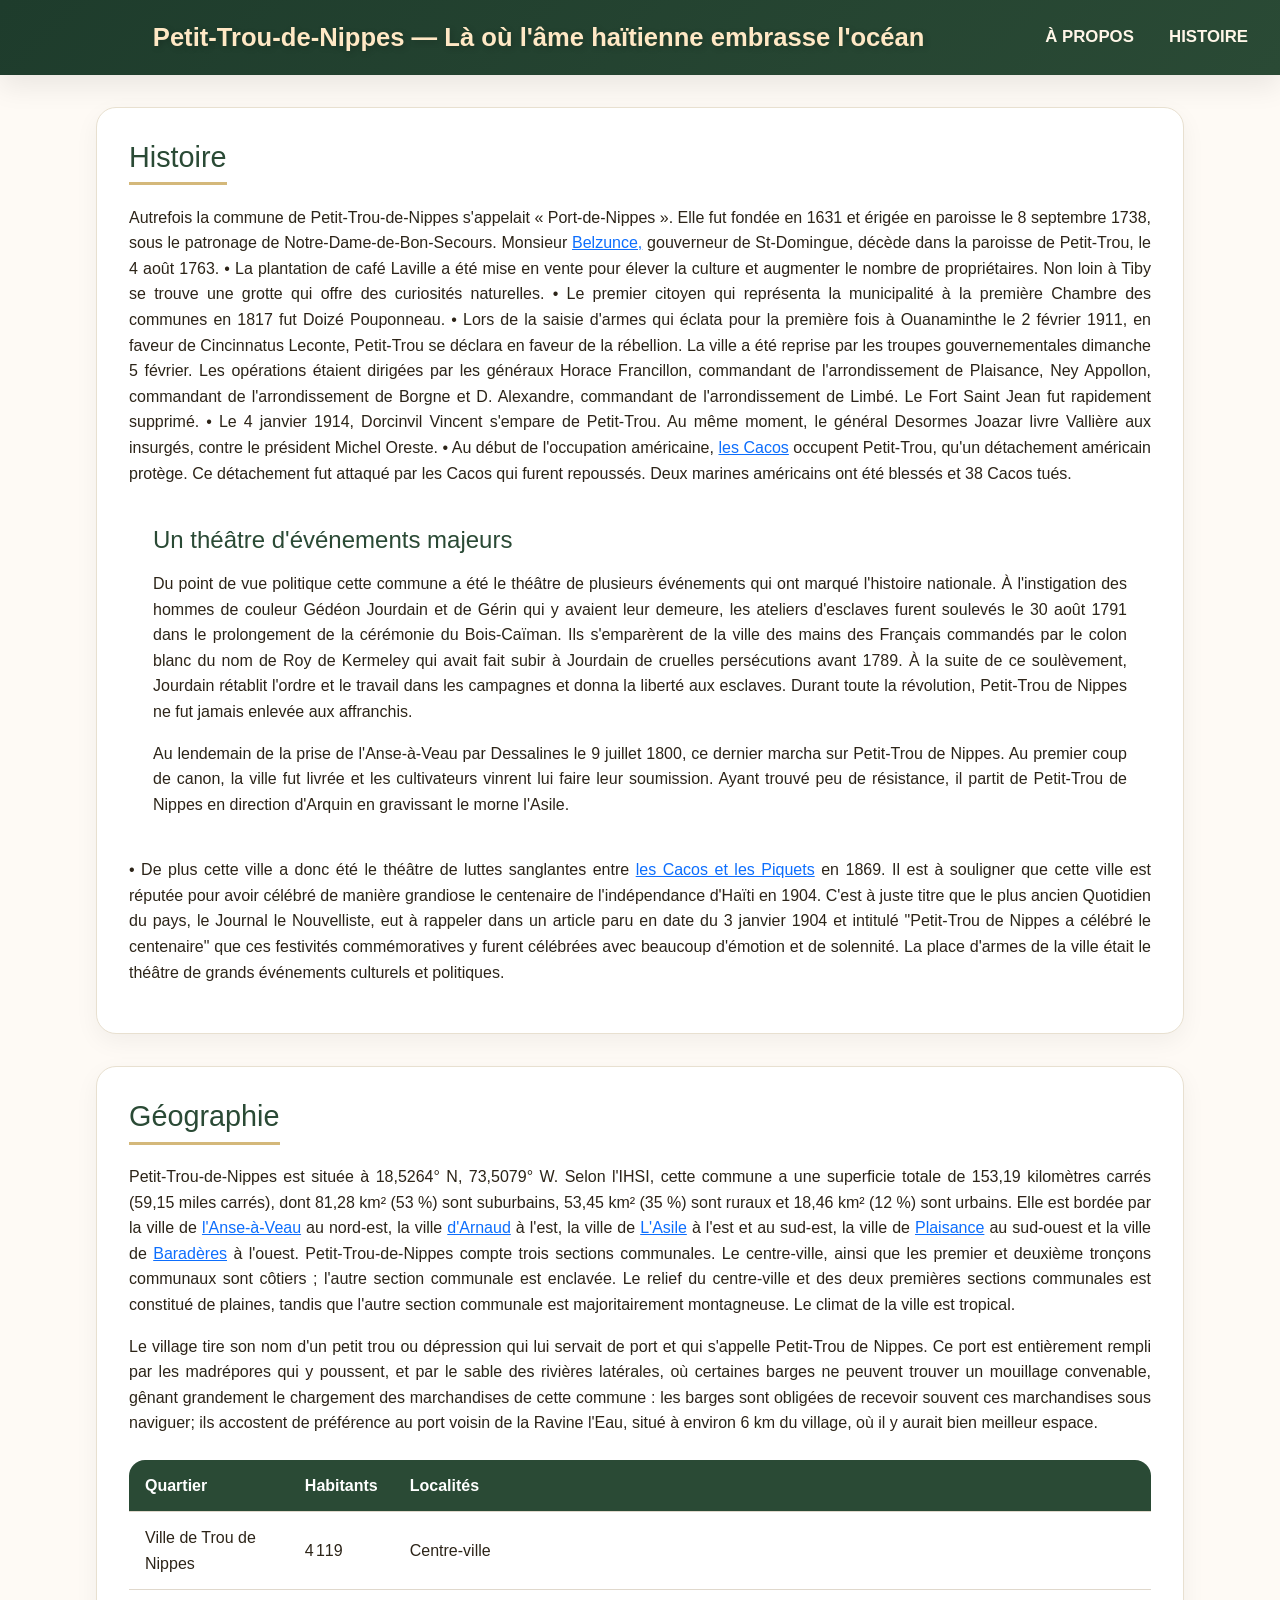
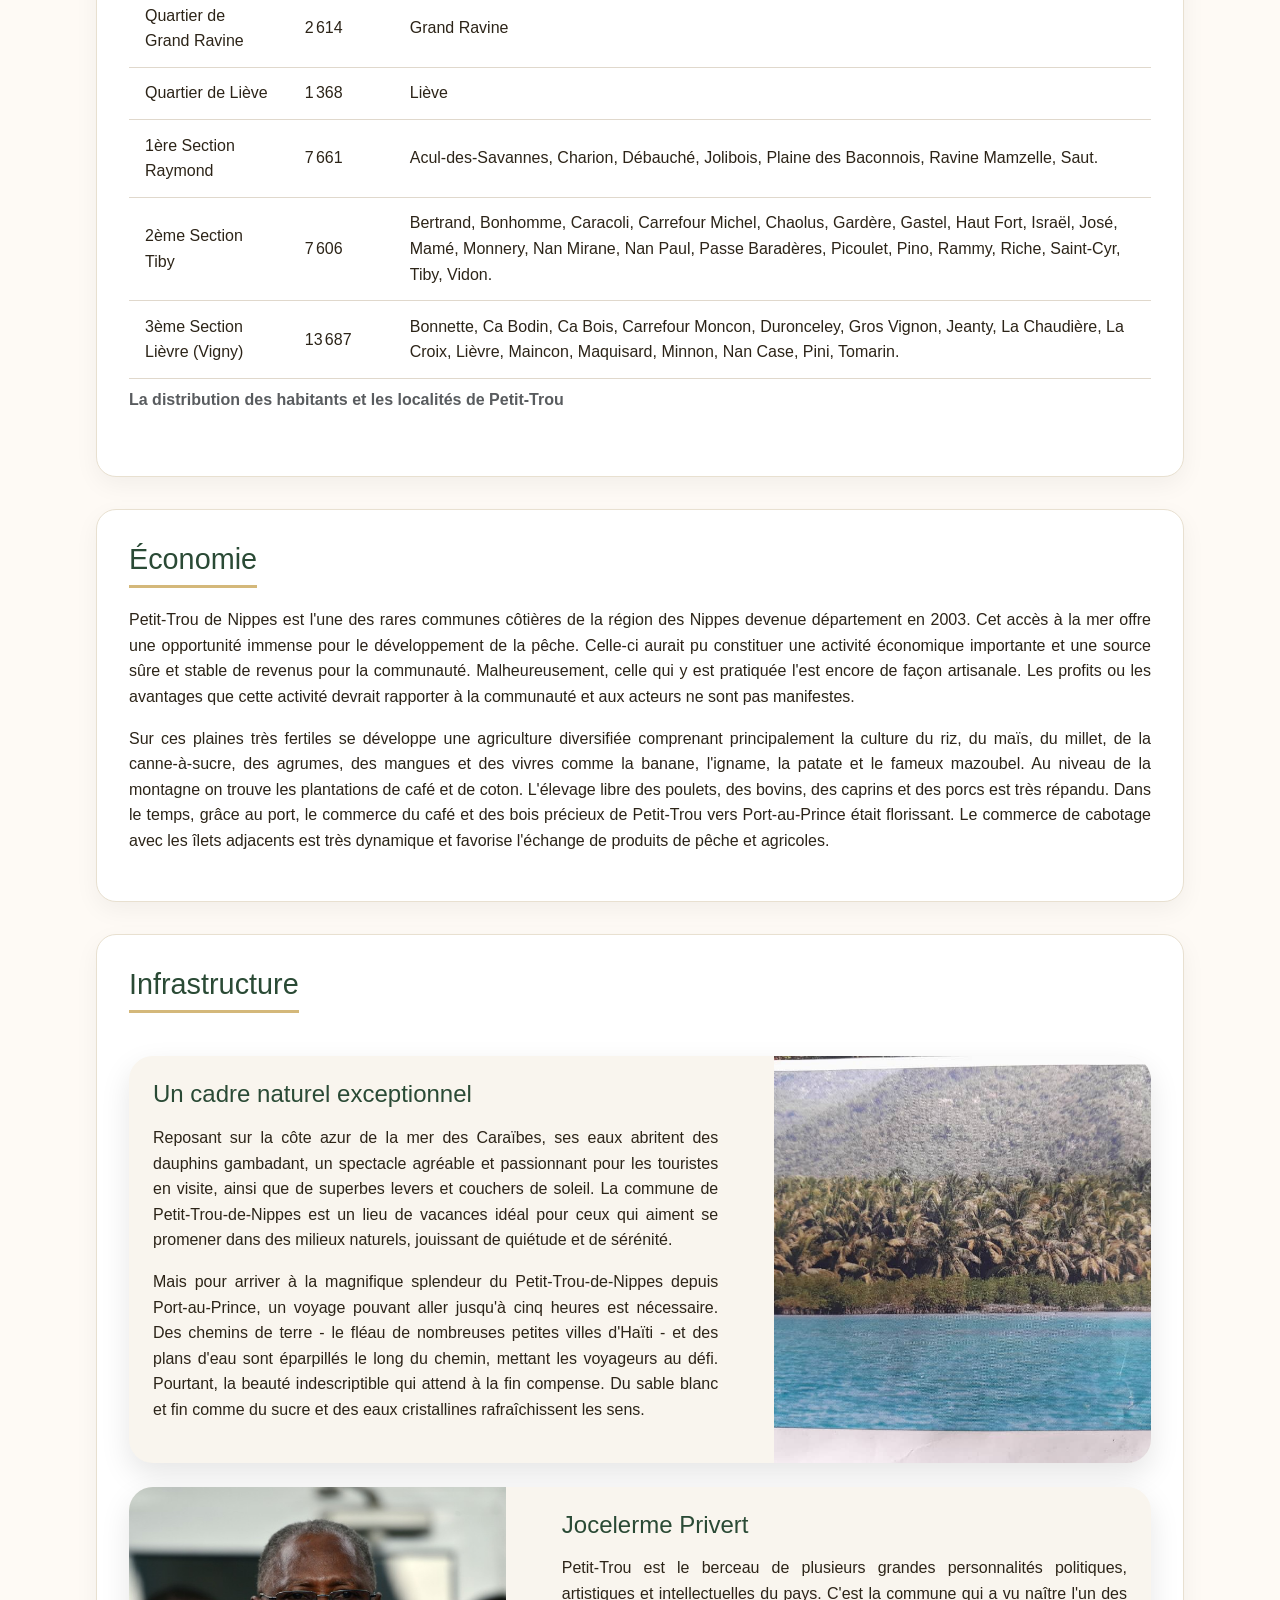
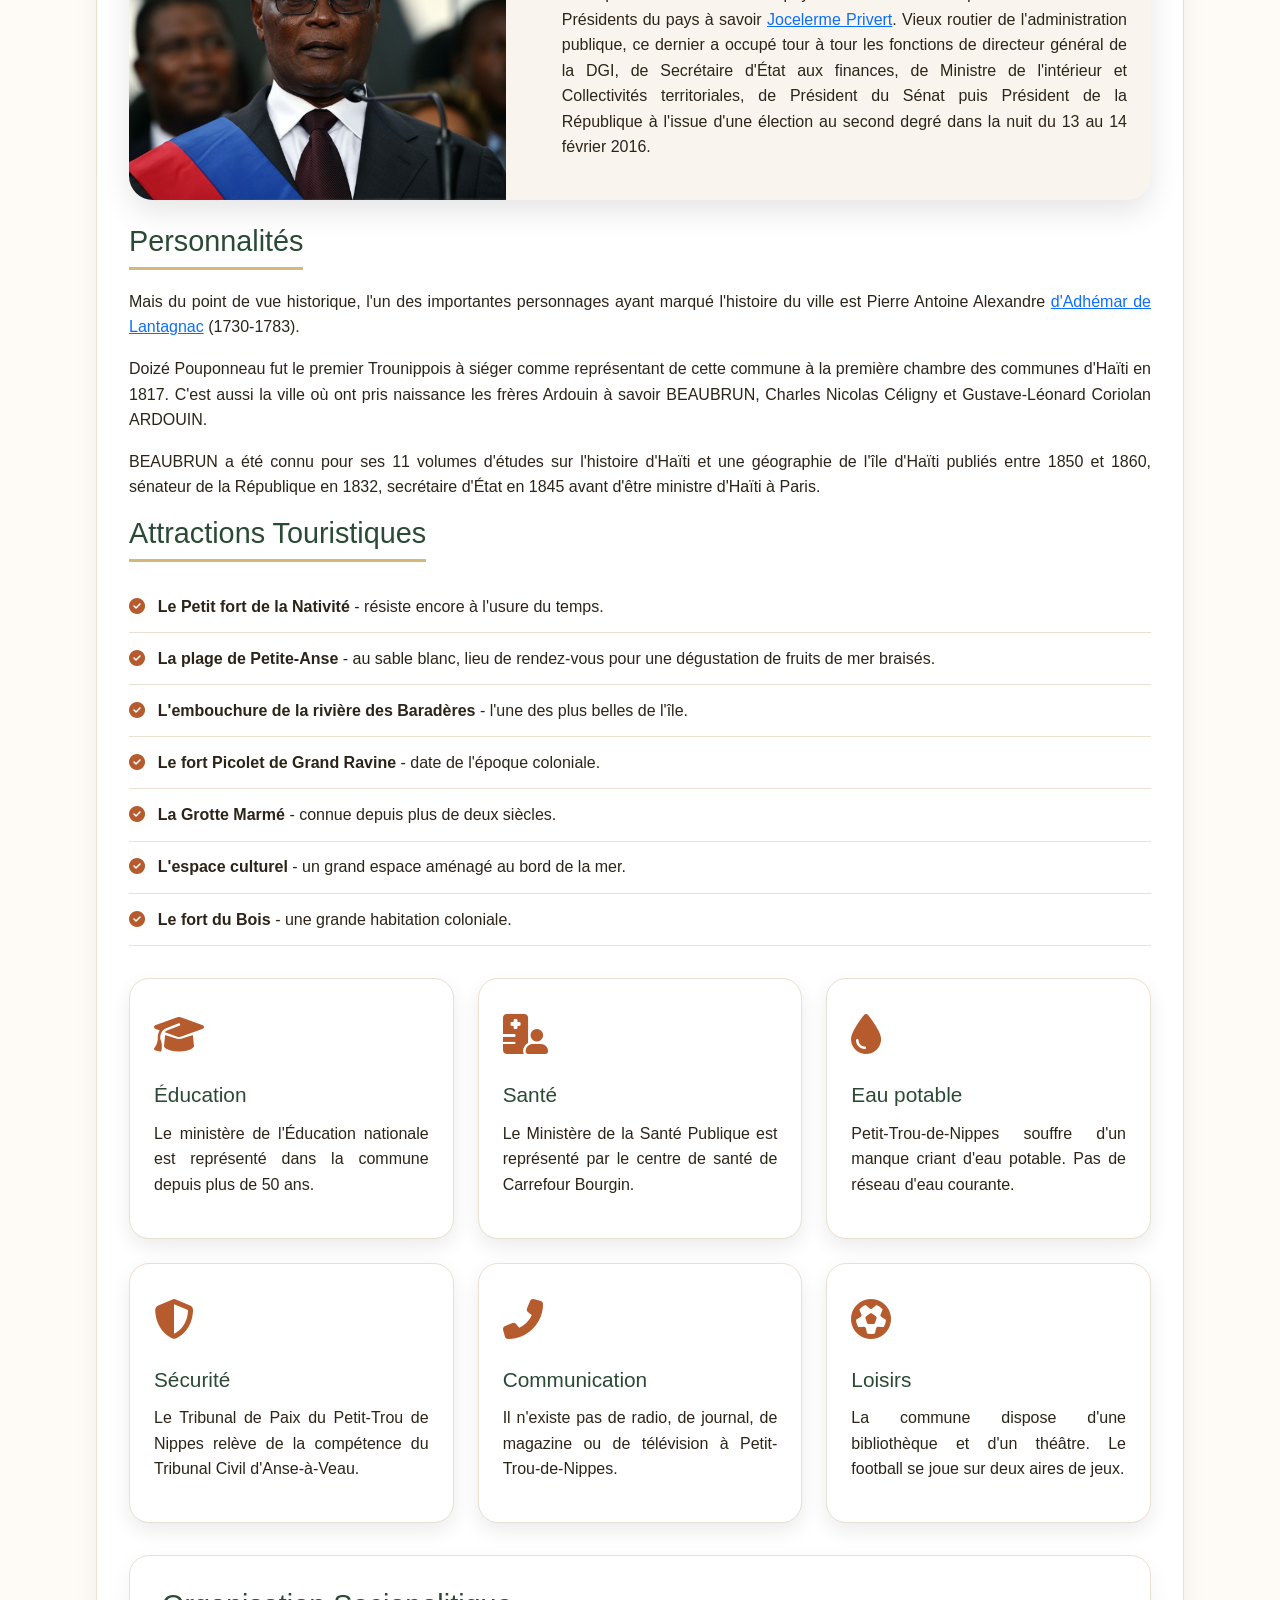
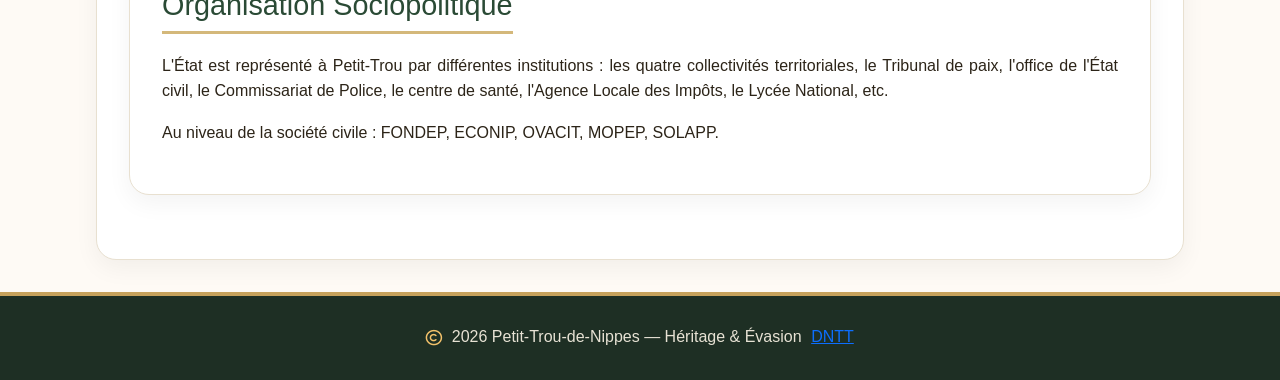
==== commit 7adc0d35: "Commit" ====
--- a/Petit-Trou.html
+++ b/Petit-Trou.html
@@ -13,305 +13,352 @@
 
 <body>
 
-<header>
-    <div class="header-container">
-        <h1>Petit-Trou-de-Nippes — Là où l'âme haïtienne embrasse l'océan</h1>
-        <button class="menu-toggle" id="menuToggle" aria-label="Menu">
-            <i class="fas fa-bars"></i>
-        </button>
-        <nav class="navbar ">
-            <ul class="nav-links" id="navLinks">
-                <li><a href="index.html">À propos</a></li>
-                <li class="sou-nav">
-                    <a href="Petit-Trou.html">histoire</a>
-                    <ul class="Smenu">
-                        <li><a href="#geographie">géographie</a></li>
-                        <li><a href="#economie">économie</a></li>
-                        <li><a href="#infrastructure">infrastructure</a></li>
-                        <li><a href="#personnage">personnalités</a></li>
-                        <li><a href="#attraction">attractions touristiques</a></li>
-                        <li><a href="#organisation">organisation socio-politique</a></li>
+    <header>
+        <div class="header-container">
+            <h1>Petit-Trou-de-Nippes — Là où l'âme haïtienne embrasse l'océan</h1>
+            <button class="menu-toggle" id="menuToggle" aria-label="Menu">
+                <i class="fas fa-bars"></i>
+            </button>
+            <nav class="navbar ">
+                <ul class="nav-links" id="navLinks">
+                    <li><a href="index.html">À propos</a></li>
+                    <li class="sou-nav">
+                        <a href="Petit-Trou.html">histoire</a>
+                        <ul class="Smenu">
+                            <li><a href="#geographie">géographie</a></li>
+                            <li><a href="#economie">économie</a></li>
+                            <li><a href="#infrastructure">infrastructure</a></li>
+                            <li><a href="#personnage">personnalités</a></li>
+                            <li><a href="#attraction">attractions touristiques</a></li>
+                            <li><a href="#organisation">organisation socio-politique</a></li>
+                        </ul>
+                    </li>
+                </ul>
+            </nav>
+        </div>
+    </header>
+
+    <main>
+        <section>
+            <div class="corps">
+                <h2 id="histoire">Histoire</h2>
+                <p>Autrefois la commune de Petit-Trou-de-Nippes s'appelait « Port-de-Nippes ». Elle fut fondée en 1631
+                    et érigée en paroisse le 8 septembre 1738, sous le patronage de Notre-Dame-de-Bon-Secours. Monsieur
+                    <a href="https://fr.wikipedia.org/wiki/Armand_de_Belzunce" target="_blank">Belzunce,</a> gouverneur
+                    de St-Domingue, décède dans la paroisse de Petit-Trou, le 4 août 1763.
+                    • La plantation de café Laville a été mise en vente pour élever la culture et augmenter le
+                    nombre de propriétaires. Non loin à Tiby se trouve une grotte qui offre des curiosités naturelles.
+                    • Le premier citoyen qui représenta la municipalité à la première Chambre des communes en 1817
+                    fut Doizé Pouponneau.
+                    • Lors de la saisie d'armes qui éclata pour la première fois à Ouanaminthe le 2 février 1911, en
+                    faveur de Cincinnatus Leconte, Petit-Trou se déclara en faveur de la rébellion. La ville a été
+                    reprise par les troupes gouvernementales dimanche 5 février. Les opérations étaient dirigées par les
+                    généraux Horace Francillon, commandant de l'arrondissement de Plaisance, Ney Appollon, commandant de
+                    l'arrondissement de Borgne et D. Alexandre, commandant de l'arrondissement de Limbé. Le Fort Saint
+                    Jean fut rapidement supprimé.
+                    • Le 4 janvier 1914, Dorcinvil Vincent s'empare de Petit-Trou. Au même moment, le général
+                    Desormes Joazar livre Vallière aux insurgés, contre le président Michel Oreste.
+                    • Au début de l'occupation américaine, <a href="https://www.cases-rebelles.org/les_cacos/">les
+                        Cacos</a> occupent Petit-Trou, qu'un détachement américain protège. Ce détachement fut attaqué
+                    par les Cacos qui furent repoussés. Deux marines américains ont été blessés et 38 Cacos tués.
+                </p>
+
+                <div class="card-content">
+                    <h3>Un théâtre d'événements majeurs</h3>
+                    <p>Du point de vue politique cette commune a été le théâtre de plusieurs événements qui ont
+                        marqué l'histoire nationale. À l'instigation des hommes de couleur Gédéon Jourdain et de
+                        Gérin qui y avaient leur demeure, les ateliers d'esclaves furent soulevés le 30 août 1791
+                        dans le prolongement de la cérémonie du Bois-Caïman. Ils s'emparèrent de la ville des mains
+                        des Français commandés par le colon blanc du nom de Roy de Kermeley qui avait fait subir à
+                        Jourdain de cruelles persécutions avant 1789. À la suite de ce soulèvement, Jourdain
+                        rétablit l'ordre et le travail dans les campagnes et donna la liberté aux esclaves. Durant
+                        toute la révolution, Petit-Trou de Nippes ne fut jamais enlevée aux affranchis.</p>
+                    <p>Au lendemain de la prise de l'Anse-à-Veau par Dessalines le 9 juillet 1800, ce dernier marcha
+                        sur Petit-Trou de Nippes. Au premier coup de canon, la ville fut livrée et les cultivateurs
+                        vinrent lui faire leur soumission. Ayant trouvé peu de résistance, il partit de Petit-Trou
+                        de Nippes en direction d'Arquin en gravissant le morne l'Asile.</p>
+                </div>
+
+                <p>
+                    • De plus cette ville a donc été le théâtre de luttes sanglantes entre <a
+                        href="https://nosdevoirs.fr/devoir/3650687" target="_blank">les Cacos et les Piquets</a> en
+                    1869.
+                    Il est à souligner que cette ville est réputée pour avoir célébré de manière grandiose le centenaire
+                    de l'indépendance d'Haïti en 1904. C'est à juste titre que le plus ancien Quotidien du pays, le
+                    Journal le Nouvelliste, eut à rappeler dans un article paru en date du 3 janvier 1904 et intitulé
+                    "Petit-Trou de Nippes a célébré le centenaire" que ces festivités commémoratives y furent célébrées
+                    avec beaucoup d'émotion et de solennité. La place d'armes de la ville était le théâtre de grands
+                    événements culturels et politiques.
+                </p>
+            </div>
+
+            <div class="corps">
+                <h2 id="geographie">Géographie</h2>
+                <p>Petit-Trou-de-Nippes est située à 18,5264° N, 73,5079° W. Selon l'IHSI, cette commune a une
+                    superficie totale de 153,19 kilomètres carrés (59,15 miles carrés), dont 81,28 km² (53 %) sont
+                    suburbains,
+                    53,45 km² (35 %) sont ruraux et 18,46 km² (12 %) sont urbains. Elle est bordée par la ville de <a
+                        href="https://fr.wikipedia.org/wiki/Anse-%C3%A0-Veau">l'Anse-à-Veau</a> au nord-est, la ville <a
+                        href="https://fr.wikipedia.org/wiki/Arnaud_(Ha%C3%AFti)">d'Arnaud</a> à l'est, la ville de <a
+                        href="https://fr.wikipedia.org/wiki/L%27Asile_(Ha%C3%AFti)">L'Asile</a> à l'est et au sud-est,
+                    la ville de <a href="https://fr.wikipedia.org/wiki/Plaisance-du-Sud">Plaisance</a> au sud-ouest et
+                    la ville de <a href="https://fr.wikipedia.org/wiki/Barad%C3%A8res">Baradères</a> à l'ouest.
+                    Petit-Trou-de-Nippes compte trois sections communales. Le centre-ville, ainsi que les premier et
+                    deuxième tronçons communaux sont côtiers ; l'autre section communale est enclavée. Le relief du
+                    centre-ville et des deux premières sections communales est constitué de plaines, tandis que l'autre
+                    section communale est majoritairement montagneuse. Le climat de la ville est tropical.</p>
+                <p>Le village tire son nom d'un petit trou ou dépression qui lui servait de port et qui s'appelle
+                    Petit-Trou de Nippes. Ce port est entièrement rempli par les madrépores qui y poussent, et par le
+                    sable des rivières latérales, où certaines barges ne peuvent trouver un mouillage convenable,
+                    gênant grandement le chargement des marchandises de cette commune : les barges sont obligées de
+                    recevoir souvent ces marchandises sous naviguer; ils accostent de préférence au port voisin de la
+                    Ravine l'Eau, situé à environ 6 km du village, où il y aurait bien meilleur espace.</p>
+
+                <div class="table-container">
+                    <table class="table-pro">
+                        <caption><strong>La distribution des habitants et les localités de Petit-Trou</strong></caption>
+                        <thead>
+                            <tr>
+                                <th>Quartier</th>
+                                <th>Habitants</th>
+                                <th>Localités</th>
+                            </tr>
+                        </thead>
+                        <tbody>
+                            <tr>
+                                <td>Ville de Trou de Nippes</td>
+                                <td>4 119</td>
+                                <td>Centre-ville</td>
+                            </tr>
+                            <tr>
+                                <td>Quartier de Grand Ravine</td>
+                                <td>2 614</td>
+                                <td>Grand Ravine</td>
+                            </tr>
+                            <tr>
+                                <td>Quartier de Liève</td>
+                                <td>1 368</td>
+                                <td>Liève</td>
+                            </tr>
+                            <tr>
+                                <td>1ère Section Raymond</td>
+                                <td>7 661</td>
+                                <td>Acul-des-Savannes, Charion, Débauché, Jolibois, Plaine des Baconnois, Ravine
+                                    Mamzelle, Saut.</td>
+                            </tr>
+                            <tr>
+                                <td>2ème Section Tiby</td>
+                                <td>7 606</td>
+                                <td>Bertrand, Bonhomme, Caracoli, Carrefour Michel, Chaolus, Gardère, Gastel, Haut Fort,
+                                    Israël, José, Mamé, Monnery, Nan Mirane, Nan Paul, Passe Baradères, Picoulet, Pino,
+                                    Rammy, Riche, Saint-Cyr, Tiby, Vidon.</td>
+                            </tr>
+                            <tr>
+                                <td>3ème Section Lièvre (Vigny)</td>
+                                <td>13 687</td>
+                                <td>Bonnette, Ca Bodin, Ca Bois, Carrefour Moncon, Duronceley, Gros Vignon, Jeanty, La
+                                    Chaudière, La Croix, Lièvre, Maincon, Maquisard, Minnon, Nan Case, Pini, Tomarin.
+                                </td>
+                            </tr>
+                        </tbody>
+                    </table>
+                </div>
+            </div>
+
+            <div class="corps">
+                <h2 id="economie">Économie</h2>
+                <p>Petit-Trou de Nippes est l'une des rares communes côtières de la région des Nippes devenue
+                    département en 2003. Cet accès à la mer offre une opportunité immense pour le développement de la
+                    pêche. Celle-ci aurait pu constituer une activité économique importante et une source sûre et stable
+                    de revenus pour la communauté. Malheureusement, celle qui y est pratiquée l'est encore de façon
+                    artisanale. Les profits ou les avantages que cette activité devrait rapporter à la communauté et aux
+                    acteurs ne sont pas manifestes.</p>
+                <p>Sur ces plaines très fertiles se développe une agriculture diversifiée comprenant principalement
+                    la culture du riz, du maïs, du millet, de la canne-à-sucre, des agrumes, des mangues et des vivres
+                    comme la banane, l'igname, la patate et le fameux mazoubel. Au niveau de la montagne on trouve les
+                    plantations de café et de coton. L'élevage libre des poulets, des bovins, des caprins et des porcs
+                    est très répandu. Dans le temps, grâce au port, le commerce du café et des bois précieux de
+                    Petit-Trou vers Port-au-Prince était florissant. Le commerce de cabotage avec les îlets adjacents
+                    est très dynamique et favorise l'échange de produits de pêche et agricoles.</p>
+            </div>
+
+            <div class="corps">
+                <h2 id="infrastructure">Infrastructure</h2>
+
+                <div class="card-pro reverse">
+                    <div class="card-img">
+                        <a href="#lightbox-mer">
+                            <img src="IMAGE/la mer.jpg" class="img-fluid" alt="Vue sur la mer">
+                        </a>
+                    </div>
+                    <div class="card-content">
+                        <h3>Un cadre naturel exceptionnel</h3>
+                        <p>Reposant sur la côte azur de la mer des Caraïbes, ses eaux abritent des dauphins gambadant,
+                            un spectacle agréable et passionnant pour les touristes en visite, ainsi que de superbes
+                            levers et couchers de soleil. La commune de Petit-Trou-de-Nippes est un lieu de vacances
+                            idéal pour ceux qui aiment se promener dans des milieux naturels, jouissant de quiétude et
+                            de sérénité.</p>
+                        <p>Mais pour arriver à la magnifique splendeur du Petit-Trou-de-Nippes depuis Port-au-Prince, un
+                            voyage pouvant aller jusqu'à cinq heures est nécessaire. Des chemins de terre - le fléau de
+                            nombreuses petites villes d'Haïti - et des plans d'eau sont éparpillés le long du chemin,
+                            mettant les voyageurs au défi. Pourtant, la beauté indescriptible qui attend à la fin
+                            compense. Du sable blanc et fin comme du sucre et des eaux cristallines rafraîchissent les
+                            sens.</p>
+                    </div>
+                </div>
+
+                <div class="card-pro">
+                    <div class="card-img">
+                        <a href="#lightbox-privert">
+                            <img src="IMAGE/Privert.jpg" class="img-fluid" alt="Jocelerme Privert">
+                        </a>
+                    </div>
+                    <div class="card-content">
+                        <h3>Jocelerme Privert</h3>
+                        <p>Petit-Trou est le berceau de plusieurs grandes personnalités politiques, artistiques et
+                            intellectuelles du pays. C'est la commune qui a vu naître l'un des Présidents du pays à
+                            savoir <a href="https://ht.wikipedia.org/wiki/Jocelerme_Privert" target="_blank">Jocelerme
+                                Privert</a>. Vieux routier de l'administration publique, ce dernier a occupé tour à
+                            tour les fonctions de directeur général de la DGI, de Secrétaire d'État aux finances, de
+                            Ministre de l'intérieur et Collectivités territoriales, de Président du Sénat puis
+                            Président de la République à l'issue d'une élection au second degré dans la nuit du 13 au 14
+                            février 2016.</p>
+                    </div>
+                </div>
+
+                <h2 id="personnage">Personnalités</h2>
+                <p>Mais du point de vue historique, l'un des importantes personnages ayant marqué l'histoire
+                    du ville est Pierre Antoine Alexandre <a
+                        href="http://www.biographi.ca/fr/bio/adhemar_de_lantagnac_gaspard_3F.html"
+                        target="_blank">d'Adhémar de Lantagnac</a> (1730-1783).</p>
+                <p>Doizé Pouponneau fut le premier Trounippois à siéger comme représentant de cette commune à la
+                    première chambre des communes d'Haïti en 1817. C'est aussi la ville où ont pris naissance les
+                    frères Ardouin à savoir BEAUBRUN, Charles Nicolas Céligny et Gustave-Léonard Coriolan ARDOUIN.</p>
+                <p>BEAUBRUN a été connu pour ses 11 volumes d'études sur l'histoire d'Haïti et une géographie
+                    de l'île d'Haïti publiés entre 1850 et 1860, sénateur de la République en 1832, secrétaire
+                    d'État en 1845 avant d'être ministre d'Haïti à Paris.</p>
+
+                <div class="touristes">
+                    <h2 id="attraction">Attractions Touristiques</h2>
+                    <ul class="attractions-list">
+                        <li><strong>Le Petit fort de la Nativité</strong> - résiste encore à l'usure du temps.</li>
+                        <li><strong>La plage de Petite-Anse</strong> - au sable blanc, lieu de rendez-vous pour une
+                            dégustation de fruits de mer braisés.</li>
+                        <li><strong>L'embouchure de la rivière des Baradères</strong> - l'une des plus belles de l'île.
+                        </li>
+                        <li><strong>Le fort Picolet de Grand Ravine</strong> - date de l'époque coloniale.</li>
+                        <li><strong>La Grotte Marmé</strong> - connue depuis plus de deux siècles.</li>
+                        <li><strong>L'espace culturel</strong> - un grand espace aménagé au bord de la mer.</li>
+                        <li><strong>Le fort du Bois</strong> - une grande habitation coloniale.</li>
                     </ul>
-                </li>
-            </ul>
-        </nav>
+                </div>
+
+                <div class="cards-grid">
+                    <div class="card-pro-small">
+                        <div class="card-icon"><i class="fas fa-graduation-cap"></i></div>
+                        <h3>Éducation</h3>
+                        <p>Le ministère de l'Éducation nationale est représenté dans la commune depuis plus de 50 ans.
+                        </p>
+                    </div>
+                    <div class="card-pro-small">
+                        <div class="card-icon"><i class="fas fa-hospital-user"></i></div>
+                        <h3>Santé</h3>
+                        <p>Le Ministère de la Santé Publique est représenté par le centre de santé de Carrefour Bourgin.
+                        </p>
+                    </div>
+                    <div class="card-pro-small">
+                        <div class="card-icon"><i class="fas fa-tint"></i></div>
+                        <h3>Eau potable</h3>
+                        <p>Petit-Trou-de-Nippes souffre d'un manque criant d'eau potable. Pas de réseau d'eau courante.
+                        </p>
+                    </div>
+                    <div class="card-pro-small">
+                        <div class="card-icon"><i class="fas fa-shield-alt"></i></div>
+                        <h3>Sécurité</h3>
+                        <p>Le Tribunal de Paix du Petit-Trou de Nippes relève de la compétence du Tribunal Civil
+                            d'Anse-à-Veau.</p>
+                    </div>
+                    <div class="card-pro-small">
+                        <div class="card-icon"><i class="fas fa-phone-alt"></i></div>
+                        <h3>Communication</h3>
+                        <p>Il n'existe pas de radio, de journal, de magazine ou de télévision à Petit-Trou-de-Nippes.
+                        </p>
+                    </div>
+                    <div class="card-pro-small">
+                        <div class="card-icon"><i class="fas fa-futbol"></i></div>
+                        <h3>Loisirs</h3>
+                        <p>La commune dispose d'une bibliothèque et d'un théâtre. Le football se joue sur deux aires de
+                            jeux.</p>
+                    </div>
+                </div>
+
+                <div class="corps">
+                    <h2 id="organisation">Organisation Sociopolitique</h2>
+                    <p>L'État est représenté à Petit-Trou par différentes institutions : les quatre collectivités
+                        territoriales, le Tribunal de paix, l'office de l'État civil, le Commissariat de Police,
+                        le centre de santé, l'Agence Locale des Impôts, le Lycée National, etc.</p>
+                    <p>Au niveau de la société civile : FONDEP, ECONIP, OVACIT, MOPEP, SOLAPP.</p>
+                </div>
+            </div>
+        </section>
+    </main>
+
+    <footer class="pied">
+        <p><i class="far fa-copyright"></i> 2026 Petit-Trou-de-Nippes — Héritage & Évasion <a
+                href="https://www.facebook.com/pierre.donnantoutan">DNTT</a></strong></p>
+    </footer>
+
+
+    <div id="lightbox-mer" class="lightbox">
+        <div class="lightbox-content">
+            <a href="#" class="lightbox-close">&times;</a>
+            <img src="IMAGE/la mer.jpg" alt="Vue sur la mer">
+            <div class="lightbox-caption">La côte azur de Petit-Trou - Un cadre paradisiaque</div>
+        </div>
     </div>
-</header>
-
-<main>
-    <section>
-        <div class="corps">
-            <h2 id="histoire">Histoire</h2>
-            <p>Autrefois la commune de Petit-Trou-de-Nippes s'appelait « Port-de-Nippes ». Elle fut fondée en 1631
-                et érigée en paroisse le 8 septembre 1738, sous le patronage de Notre-Dame-de-Bon-Secours. Monsieur
-                <a href="https://fr.wikipedia.org/wiki/Armand_de_Belzunce" target="_blank">Belzunce,</a> gouverneur
-                de St-Domingue, décède dans la paroisse de Petit-Trou, le 4 août 1763.
-                • La plantation de café Laville a été mise en vente pour élever la culture et augmenter le
-                nombre de propriétaires. Non loin à Tiby se trouve une grotte qui offre des curiosités naturelles.
-                • Le premier citoyen qui représenta la municipalité à la première Chambre des communes en 1817
-                fut Doizé Pouponneau.
-                • Lors de la saisie d'armes qui éclata pour la première fois à Ouanaminthe le 2 février 1911, en
-                faveur de Cincinnatus Leconte, Petit-Trou se déclara en faveur de la rébellion. La ville a été
-                reprise par les troupes gouvernementales dimanche 5 février. Les opérations étaient dirigées par les
-                généraux Horace Francillon, commandant de l'arrondissement de Plaisance, Ney Appollon, commandant de
-                l'arrondissement de Borgne et D. Alexandre, commandant de l'arrondissement de Limbé. Le Fort Saint
-                Jean fut rapidement supprimé.
-                • Le 4 janvier 1914, Dorcinvil Vincent s'empare de Petit-Trou. Au même moment, le général
-                Desormes Joazar livre Vallière aux insurgés, contre le président Michel Oreste.
-                • Au début de l'occupation américaine, <a href="https://www.cases-rebelles.org/les_cacos/">les
-                    Cacos</a> occupent Petit-Trou, qu'un détachement américain protège. Ce détachement fut attaqué
-                par les Cacos qui furent repoussés. Deux marines américains ont été blessés et 38 Cacos tués.
-            </p>
-
-            <div class="card-content">
-                <h3>Un théâtre d'événements majeurs</h3>
-                <p>Du point de vue politique cette commune a été le théâtre de plusieurs événements qui ont
-                    marqué l'histoire nationale. À l'instigation des hommes de couleur Gédéon Jourdain et de
-                    Gérin qui y avaient leur demeure, les ateliers d'esclaves furent soulevés le 30 août 1791
-                    dans le prolongement de la cérémonie du Bois-Caïman. Ils s'emparèrent de la ville des mains
-                    des Français commandés par le colon blanc du nom de Roy de Kermeley qui avait fait subir à
-                    Jourdain de cruelles persécutions avant 1789. À la suite de ce soulèvement, Jourdain
-                    rétablit l'ordre et le travail dans les campagnes et donna la liberté aux esclaves. Durant
-                    toute la révolution, Petit-Trou de Nippes ne fut jamais enlevée aux affranchis.</p>
-                <p>Au lendemain de la prise de l'Anse-à-Veau par Dessalines le 9 juillet 1800, ce dernier marcha
-                    sur Petit-Trou de Nippes. Au premier coup de canon, la ville fut livrée et les cultivateurs
-                    vinrent lui faire leur soumission. Ayant trouvé peu de résistance, il partit de Petit-Trou
-                    de Nippes en direction d'Arquin en gravissant le morne l'Asile.</p>
-            </div>
-
-            <p>
-                • De plus cette ville a donc été le théâtre de luttes sanglantes entre <a
-                    href="https://nosdevoirs.fr/devoir/3650687" target="_blank">les Cacos et les Piquets</a> en 1869.
-                Il est à souligner que cette ville est réputée pour avoir célébré de manière grandiose le centenaire
-                de l'indépendance d'Haïti en 1904. C'est à juste titre que le plus ancien Quotidien du pays, le
-                Journal le Nouvelliste, eut à rappeler dans un article paru en date du 3 janvier 1904 et intitulé
-                "Petit-Trou de Nippes a célébré le centenaire" que ces festivités commémoratives y furent célébrées
-                avec beaucoup d'émotion et de solennité. La place d'armes de la ville était le théâtre de grands
-                événements culturels et politiques.
-            </p>
+
+    <div id="lightbox-privert" class="lightbox">
+        <div class="lightbox-content">
+            <a href="#" class="lightbox-close">&times;</a>
+            <img src="IMAGE/Privert.jpg" alt="Jocelerme Privert">
+            <div class="lightbox-caption">Jocelerme Privert - Personnalité politique majeure</div>
         </div>
-
-        <div class="corps">
-            <h2 id="geographie">Géographie</h2>
-            <p>Petit-Trou-de-Nippes est située à 18,5264° N, 73,5079° W. Selon l'IHSI, cette commune a une
-                superficie totale de 153,19 kilomètres carrés (59,15 miles carrés), dont 81,28 km² (53 %) sont suburbains,
-                53,45 km² (35 %) sont ruraux et 18,46 km² (12 %) sont urbains. Elle est bordée par la ville de <a
-                    href="https://fr.wikipedia.org/wiki/Anse-%C3%A0-Veau">l'Anse-à-Veau</a> au nord-est, la ville <a
-                    href="https://fr.wikipedia.org/wiki/Arnaud_(Ha%C3%AFti)">d'Arnaud</a> à l'est, la ville de <a
-                    href="https://fr.wikipedia.org/wiki/L%27Asile_(Ha%C3%AFti)">L'Asile</a> à l'est et au sud-est,
-                la ville de <a href="https://fr.wikipedia.org/wiki/Plaisance-du-Sud">Plaisance</a> au sud-ouest et
-                la ville de <a href="https://fr.wikipedia.org/wiki/Barad%C3%A8res">Baradères</a> à l'ouest.
-                Petit-Trou-de-Nippes compte trois sections communales. Le centre-ville, ainsi que les premier et
-                deuxième tronçons communaux sont côtiers ; l'autre section communale est enclavée. Le relief du
-                centre-ville et des deux premières sections communales est constitué de plaines, tandis que l'autre
-                section communale est majoritairement montagneuse. Le climat de la ville est tropical.</p>
-            <p>Le village tire son nom d'un petit trou ou dépression qui lui servait de port et qui s'appelle
-                Petit-Trou de Nippes. Ce port est entièrement rempli par les madrépores qui y poussent, et par le
-                sable des rivières latérales, où certaines barges ne peuvent trouver un mouillage convenable,
-                gênant grandement le chargement des marchandises de cette commune : les barges sont obligées de
-                recevoir souvent ces marchandises sous naviguer; ils accostent de préférence au port voisin de la
-                Ravine l'Eau, situé à environ 6 km du village, où il y aurait bien meilleur espace.</p>
-
-            <div class="table-container">
-                <table class="table-pro">
-                    <caption><strong>La distribution des habitants et les localités de Petit-Trou</strong></caption>
-                    <thead>
-                        <tr><th>Quartier</th><th>Habitants</th><th>Localités</th></tr>
-                    </thead>
-                    <tbody>
-                        <tr><td>Ville de Trou de Nippes</td><td>4 119</td><td>Centre-ville</td></tr>
-                        <tr><td>Quartier de Grand Ravine</td><td>2 614</td><td>Grand Ravine</td></tr>
-                        <tr><td>Quartier de Liève</td><td>1 368</td><td>Liève</td></tr>
-                        <tr><td>1ère Section Raymond</td><td>7 661</td><td>Acul-des-Savannes, Charion, Débauché, Jolibois, Plaine des Baconnois, Ravine Mamzelle, Saut.</td></tr>
-                        <tr><td>2ème Section Tiby</td><td>7 606</td><td>Bertrand, Bonhomme, Caracoli, Carrefour Michel, Chaolus, Gardère, Gastel, Haut Fort, Israël, José, Mamé, Monnery, Nan Mirane, Nan Paul, Passe Baradères, Picoulet, Pino, Rammy, Riche, Saint-Cyr, Tiby, Vidon.</td></tr>
-                        <tr><td>3ème Section Lièvre (Vigny)</td><td>13 687</td><td>Bonnette, Ca Bodin, Ca Bois, Carrefour Moncon, Duronceley, Gros Vignon, Jeanty, La Chaudière, La Croix, Lièvre, Maincon, Maquisard, Minnon, Nan Case, Pini, Tomarin.</td></tr>
-                    </tbody>
-                </table>
-            </div>
-        </div>
-
-        <div class="corps">
-            <h2 id="economie">Économie</h2>
-            <p>Petit-Trou de Nippes est l'une des rares communes côtières de la région des Nippes devenue
-                département en 2003. Cet accès à la mer offre une opportunité immense pour le développement de la
-                pêche. Celle-ci aurait pu constituer une activité économique importante et une source sûre et stable
-                de revenus pour la communauté. Malheureusement, celle qui y est pratiquée l'est encore de façon
-                artisanale. Les profits ou les avantages que cette activité devrait rapporter à la communauté et aux
-                acteurs ne sont pas manifestes.</p>
-            <p>Sur ces plaines très fertiles se développe une agriculture diversifiée comprenant principalement
-                la culture du riz, du maïs, du millet, de la canne-à-sucre, des agrumes, des mangues et des vivres
-                comme la banane, l'igname, la patate et le fameux mazoubel. Au niveau de la montagne on trouve les
-                plantations de café et de coton. L'élevage libre des poulets, des bovins, des caprins et des porcs
-                est très répandu. Dans le temps, grâce au port, le commerce du café et des bois précieux de
-                Petit-Trou vers Port-au-Prince était florissant. Le commerce de cabotage avec les îlets adjacents
-                est très dynamique et favorise l'échange de produits de pêche et agricoles.</p>
-        </div>
-
-        <div class="corps">
-            <h2 id="infrastructure">Infrastructure</h2>
-
-            <div class="card-pro reverse">
-                <div class="card-img">
-                    <a href="#lightbox-mer">
-                        <img src="IMAGE/la mer.jpg" class="img-fluid" alt="Vue sur la mer">
-                    </a>
-                </div>
-                <div class="card-content">
-                    <h3>Un cadre naturel exceptionnel</h3>
-                    <p>Reposant sur la côte azur de la mer des Caraïbes, ses eaux abritent des dauphins gambadant,
-                        un spectacle agréable et passionnant pour les touristes en visite, ainsi que de superbes
-                        levers et couchers de soleil. La commune de Petit-Trou-de-Nippes est un lieu de vacances
-                        idéal pour ceux qui aiment se promener dans des milieux naturels, jouissant de quiétude et
-                        de sérénité.</p>
-                    <p>Mais pour arriver à la magnifique splendeur du Petit-Trou-de-Nippes depuis Port-au-Prince, un
-                        voyage pouvant aller jusqu'à cinq heures est nécessaire. Des chemins de terre - le fléau de
-                        nombreuses petites villes d'Haïti - et des plans d'eau sont éparpillés le long du chemin,
-                        mettant les voyageurs au défi. Pourtant, la beauté indescriptible qui attend à la fin
-                        compense. Du sable blanc et fin comme du sucre et des eaux cristallines rafraîchissent les
-                        sens.</p>
-                </div>
-            </div>
-
-            <div class="card-pro">
-                <div class="card-img">
-                    <a href="#lightbox-privert">
-                        <img src="IMAGE/Privert.jpg" class="img-fluid" alt="Jocelerme Privert">
-                    </a>
-                </div>
-                <div class="card-content">
-                    <h3>Jocelerme Privert</h3>
-                    <p>Petit-Trou est le berceau de plusieurs grandes personnalités politiques, artistiques et
-                        intellectuelles du pays. C'est la commune qui a vu naître l'un des Présidents du pays à
-                        savoir <a href="https://ht.wikipedia.org/wiki/Jocelerme_Privert" target="_blank">Jocelerme
-                            Privert</a>. Vieux routier de l'administration publique, ce dernier a occupé tour à
-                        tour les fonctions de directeur général de la DGI, de Secrétaire d'État aux finances, de
-                        Ministre de l'intérieur et Collectivités territoriales, de Président du Sénat puis
-                        Président de la République à l'issue d'une élection au second degré dans la nuit du 13 au 14
-                        février 2016.</p>
-                </div>
-            </div>
-
-            <h2 id="personnage">Personnalités</h2>
-            <p>Mais du point de vue historique, l'un des importantes personnages ayant marqué l'histoire
-                du ville est Pierre Antoine Alexandre <a href="http://www.biographi.ca/fr/bio/adhemar_de_lantagnac_gaspard_3F.html" target="_blank">d'Adhémar de Lantagnac</a> (1730-1783).</p>
-            <p>Doizé Pouponneau fut le premier Trounippois à siéger comme représentant de cette commune à la
-                première chambre des communes d'Haïti en 1817. C'est aussi la ville où ont pris naissance les
-                frères Ardouin à savoir BEAUBRUN, Charles Nicolas Céligny et Gustave-Léonard Coriolan ARDOUIN.</p>
-            <p>BEAUBRUN a été connu pour ses 11 volumes d'études sur l'histoire d'Haïti et une géographie
-                de l'île d'Haïti publiés entre 1850 et 1860, sénateur de la République en 1832, secrétaire
-                d'État en 1845 avant d'être ministre d'Haïti à Paris.</p>
-
-            <div class="touristes">
-                <h2 id="attraction">Attractions Touristiques</h2>
-                <ul class="attractions-list">
-                    <li><strong>Le Petit fort de la Nativité</strong> - résiste encore à l'usure du temps.</li>
-                    <li><strong>La plage de Petite-Anse</strong> - au sable blanc, lieu de rendez-vous pour une dégustation de fruits de mer braisés.</li>
-                    <li><strong>L'embouchure de la rivière des Baradères</strong> - l'une des plus belles de l'île.</li>
-                    <li><strong>Le fort Picolet de Grand Ravine</strong> - date de l'époque coloniale.</li>
-                    <li><strong>La Grotte Marmé</strong> - connue depuis plus de deux siècles.</li>
-                    <li><strong>L'espace culturel</strong> - un grand espace aménagé au bord de la mer.</li>
-                    <li><strong>Le fort du Bois</strong> - une grande habitation coloniale.</li>
-                </ul>
-            </div>
-
-            <div class="cards-grid">
-                <div class="card-pro-small">
-                    <div class="card-icon"><i class="fas fa-graduation-cap"></i></div>
-                    <h3>Éducation</h3>
-                    <p>Le ministère de l'Éducation nationale est représenté dans la commune depuis plus de 50 ans.</p>
-                </div>
-                <div class="card-pro-small">
-                    <div class="card-icon"><i class="fas fa-hospital-user"></i></div>
-                    <h3>Santé</h3>
-                    <p>Le Ministère de la Santé Publique est représenté par le centre de santé de Carrefour Bourgin.</p>
-                </div>
-                <div class="card-pro-small">
-                    <div class="card-icon"><i class="fas fa-tint"></i></div>
-                    <h3>Eau potable</h3>
-                    <p>Petit-Trou-de-Nippes souffre d'un manque criant d'eau potable. Pas de réseau d'eau courante.</p>
-                </div>
-                <div class="card-pro-small">
-                    <div class="card-icon"><i class="fas fa-shield-alt"></i></div>
-                    <h3>Sécurité</h3>
-                    <p>Le Tribunal de Paix du Petit-Trou de Nippes relève de la compétence du Tribunal Civil d'Anse-à-Veau.</p>
-                </div>
-                <div class="card-pro-small">
-                    <div class="card-icon"><i class="fas fa-phone-alt"></i></div>
-                    <h3>Communication</h3>
-                    <p>Il n'existe pas de radio, de journal, de magazine ou de télévision à Petit-Trou-de-Nippes.</p>
-                </div>
-                <div class="card-pro-small">
-                    <div class="card-icon"><i class="fas fa-futbol"></i></div>
-                    <h3>Loisirs</h3>
-                    <p>La commune dispose d'une bibliothèque et d'un théâtre. Le football se joue sur deux aires de jeux.</p>
-                </div>
-            </div>
-
-            <div class="corps">
-                <h2 id="organisation">Organisation Sociopolitique</h2>
-                <p>L'État est représenté à Petit-Trou par différentes institutions : les quatre collectivités
-                    territoriales, le Tribunal de paix, l'office de l'État civil, le Commissariat de Police,
-                    le centre de santé, l'Agence Locale des Impôts, le Lycée National, etc.</p>
-                <p>Au niveau de la société civile : FONDEP, ECONIP, OVACIT, MOPEP, SOLAPP.</p>
-            </div>
-        </div>
-    </section>
-</main>
-
-<footer class="pied">
-    <p><i class="far fa-copyright"></i> 2026 Petit-Trou-de-Nippes — Héritage & Évasion <strong>DNTT</strong><i class="fas fa-umbrella-beach"></i></p>
-</footer>
-
-
-<div id="lightbox-mer" class="lightbox">
-    <div class="lightbox-content">
-        <a href="#" class="lightbox-close">&times;</a>
-        <img src="IMAGE/la mer.jpg" alt="Vue sur la mer">
-        <div class="lightbox-caption">La côte azur de Petit-Trou - Un cadre paradisiaque</div>
     </div>
-</div>
-
-<div id="lightbox-privert" class="lightbox">
-    <div class="lightbox-content">
-        <a href="#" class="lightbox-close">&times;</a>
-        <img src="IMAGE/Privert.jpg" alt="Jocelerme Privert">
-        <div class="lightbox-caption">Jocelerme Privert - Personnalité politique majeure</div>
-    </div>
-</div>
-
-<script src="js/bootstrap.bundle.min.js"></script>
-<script>
-    const menuToggle = document.getElementById('menuToggle');
-    const navLinks = document.getElementById('navLinks');
-    const body = document.body;
-
-    function closeMenu() {
-        navLinks.classList.remove('show');
-        body.classList.remove('menu-open');
-    }
-
-    function openMenu() {
-        navLinks.classList.add('show');
-        body.classList.add('menu-open');
-    }
-
-    if (menuToggle) {
-        menuToggle.addEventListener('click', (e) => {
-            e.stopPropagation();
-            if (navLinks.classList.contains('show')) {
+
+    <script src="js/bootstrap.bundle.min.js"></script>
+    <script>
+        const menuToggle = document.getElementById('menuToggle');
+        const navLinks = document.getElementById('navLinks');
+        const body = document.body;
+
+        function closeMenu() {
+            navLinks.classList.remove('show');
+            body.classList.remove('menu-open');
+        }
+
+        function openMenu() {
+            navLinks.classList.add('show');
+            body.classList.add('menu-open');
+        }
+
+        if (menuToggle) {
+            menuToggle.addEventListener('click', (e) => {
+                e.stopPropagation();
+                if (navLinks.classList.contains('show')) {
+                    closeMenu();
+                } else {
+                    openMenu();
+                }
+            });
+        }
+
+        document.addEventListener('click', function (event) {
+            if (body.classList.contains('menu-open') && navLinks && !navLinks.contains(event.target) && event.target !== menuToggle && !menuToggle.contains(event.target)) {
                 closeMenu();
-            } else {
-                openMenu();
             }
         });
-    }
-
-    document.addEventListener('click', function(event) {
-        if (body.classList.contains('menu-open') && navLinks && !navLinks.contains(event.target) && event.target !== menuToggle && !menuToggle.contains(event.target)) {
-            closeMenu();
-        }
-    });
-</script>
+    </script>
 
 </body>
+
 </html>
